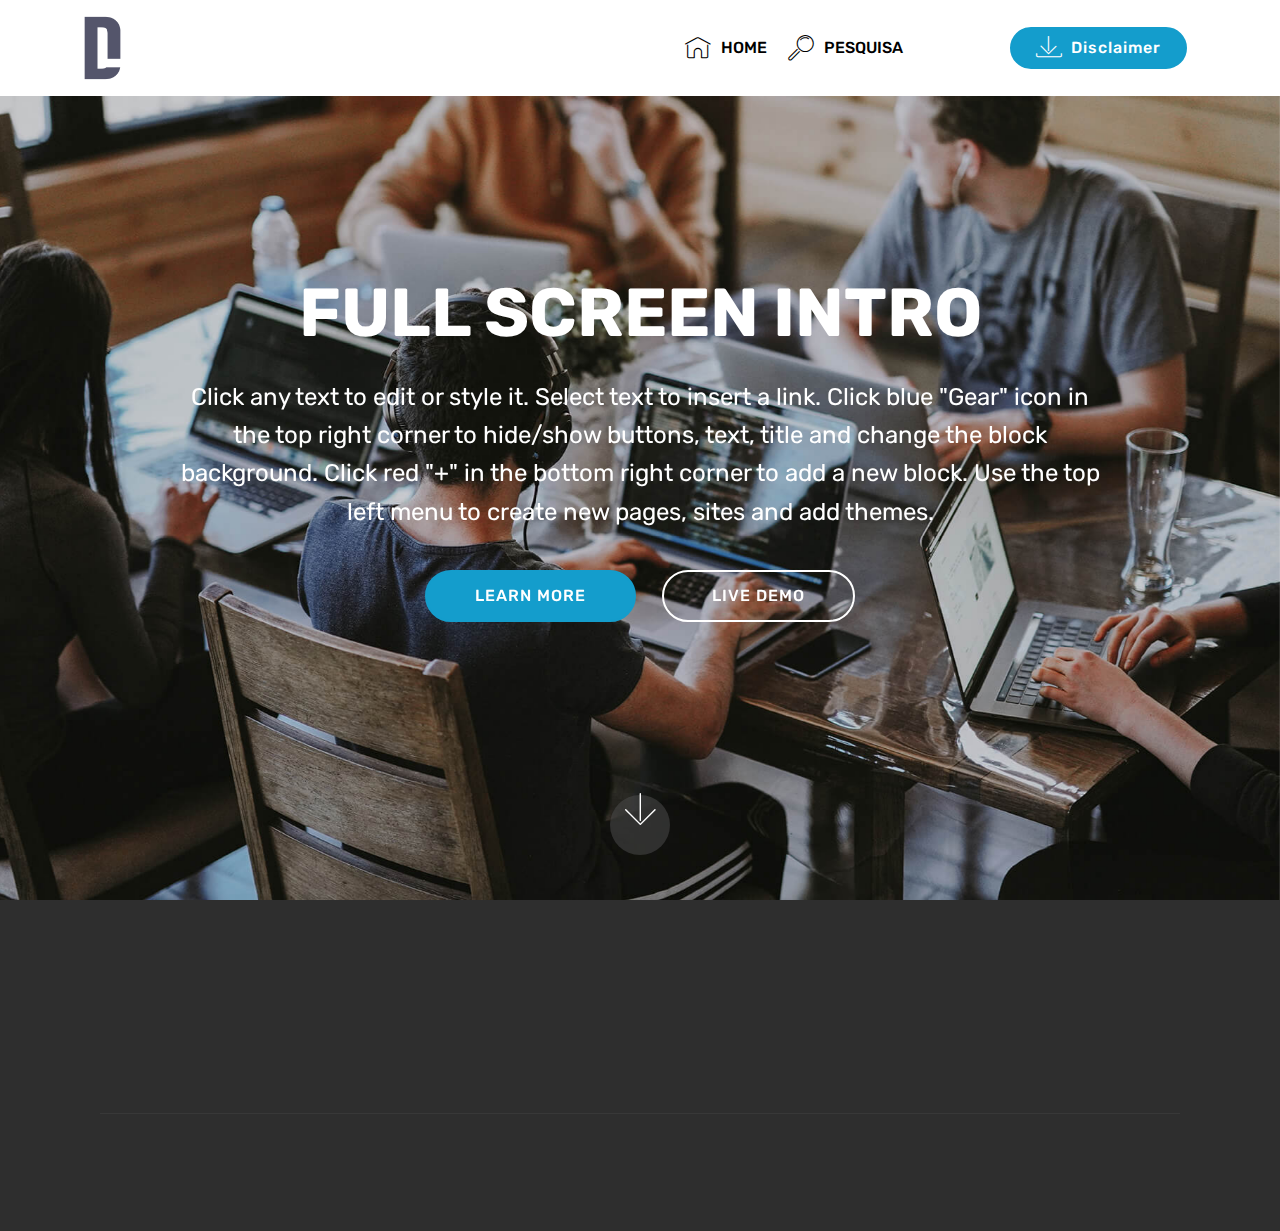
==== index.html @ 8b5d9f4a "create github pages" ====
<!DOCTYPE html>
<html  >
<head>
  <!-- Site made with Mobirise Website Builder v4.12.3, https://mobirise.com -->
  <meta charset="UTF-8">
  <meta http-equiv="X-UA-Compatible" content="IE=edge">
  <meta name="generator" content="Mobirise v4.12.3, mobirise.com">
  <meta name="viewport" content="width=device-width, initial-scale=1, minimum-scale=1">
  <link rel="shortcut icon" href="assets/images/lindth-128x128.png" type="image/x-icon">
  <meta name="description" content="">
  
  
  <title>Home</title>
  <link rel="stylesheet" href="assets/web/assets/mobirise-icons/mobirise-icons.css">
  <link rel="stylesheet" href="assets/bootstrap/css/bootstrap.min.css">
  <link rel="stylesheet" href="assets/bootstrap/css/bootstrap-grid.min.css">
  <link rel="stylesheet" href="assets/bootstrap/css/bootstrap-reboot.min.css">
  <link rel="stylesheet" href="assets/tether/tether.min.css">
  <link rel="stylesheet" href="assets/socicon/css/styles.css">
  <link rel="stylesheet" href="assets/web/assets/gdpr-plugin/gdpr-styles.css">
  <link rel="stylesheet" href="assets/animatecss/animate.min.css">
  <link rel="stylesheet" href="assets/dropdown/css/style.css">
  <link rel="stylesheet" href="assets/theme/css/style.css">
  <link rel="preload" as="style" href="assets/mobirise/css/mbr-additional.css"><link rel="stylesheet" href="assets/mobirise/css/mbr-additional.css" type="text/css">
  
  
  
</head>
<body>
  <section class="menu cid-qTkzRZLJNu" once="menu" id="menu1-0">

    

    <nav class="navbar navbar-expand beta-menu navbar-dropdown align-items-center navbar-fixed-top navbar-toggleable-sm">
        <button class="navbar-toggler navbar-toggler-right" type="button" data-toggle="collapse" data-target="#navbarSupportedContent" aria-controls="navbarSupportedContent" aria-expanded="false" aria-label="Toggle navigation">
            <div class="hamburger">
                <span></span>
                <span></span>
                <span></span>
                <span></span>
            </div>
        </button>
        <div class="menu-logo">
            <div class="navbar-brand">
                <span class="navbar-logo">
                    <a href="https://mobirise.com">
                         <img src="assets/images/danilo-lima-hd-1-162x288.png" alt="DANILO LIMA" title="DANILO LIMA" style="height: 5rem;">
                    </a>
                </span>
                
            </div>
        </div>
        <div class="collapse navbar-collapse" id="navbarSupportedContent">
            <ul class="navbar-nav nav-dropdown" data-app-modern-menu="true"><li class="nav-item">
                    <a class="nav-link link text-black display-4" href="page2.html">
                        <span class="mbri-home mbr-iconfont mbr-iconfont-btn"></span>
                        HOME</a>
                </li>
                <li class="nav-item">
                    <a class="nav-link link text-black display-4" href="page2.html">
                        <span class="mbri-search mbr-iconfont mbr-iconfont-btn"></span>PESQUISA &nbsp; &nbsp; &nbsp; &nbsp; &nbsp; &nbsp; &nbsp; &nbsp; &nbsp; &nbsp;&nbsp;</a>
                </li></ul>
            <div class="navbar-buttons mbr-section-btn"><a class="btn btn-sm btn-primary display-4" href="https://drive.google.com/open?id=1M-NE_mlkrRJ1WE63KbrFqvqMC0Qe0wHg" target="_blank">
                    <span class="mbri-save mbr-iconfont mbr-iconfont-btn "></span>
                    Disclaimer</a></div>
        </div>
    </nav>
</section>

<section class="engine"><a href="https://mobirise.info/m">free site design templates</a></section><section class="cid-qTkA127IK8 mbr-fullscreen mbr-parallax-background" id="header2-1">

    

    

    <div class="container align-center">
        <div class="row justify-content-md-center">
            <div class="mbr-white col-md-10">
                <h1 class="mbr-section-title mbr-bold pb-3 mbr-fonts-style display-1">
                    FULL SCREEN INTRO
                </h1>
                
                <p class="mbr-text pb-3 mbr-fonts-style display-5">
                    Click any text to edit or style it. Select text to insert a link. Click blue "Gear" icon in the top right corner to hide/show buttons, text, title and change the block background. Click red "+" in the bottom right corner to add a new block. Use the top left menu to create new pages, sites and add themes.
                </p>
                <div class="mbr-section-btn">
                    <a class="btn btn-md btn-secondary display-4" href="https://mobirise.com">LEARN MORE</a>
                    <a class="btn btn-md btn-white-outline display-4" href="https://mobirise.com">LIVE DEMO</a>
                </div>
            </div>
        </div>
    </div>
    <div class="mbr-arrow hidden-sm-down" aria-hidden="true">
        <a href="#next">
            <i class="mbri-down mbr-iconfont"></i>
        </a>
    </div>
</section>

<section class="cid-qTkAaeaxX5" id="footer1-2">

    

    

    <div class="container">
        <div class="media-container-row content text-white">
            <div class="col-12 col-md-3">
                <div class="media-wrap">
                    <a href="https://mobirise.com/">
                        <img src="assets/images/logo2.png" alt="Mobirise">
                    </a>
                </div>
            </div>
            <div class="col-12 col-md-3 mbr-fonts-style display-7">
                <h5 class="pb-3">
                    Address
                </h5>
                <p class="mbr-text">
                    1234 Street Name
                    <br>City, AA 99999
                </p>
            </div>
            <div class="col-12 col-md-3 mbr-fonts-style display-7">
                <h5 class="pb-3">
                    Contacts
                </h5>
                <p class="mbr-text">
                    Email: support@mobirise.com
                    <br>Phone: +1 (0) 000 0000 001
                    <br>Fax: +1 (0) 000 0000 002
                </p>
            </div>
            <div class="col-12 col-md-3 mbr-fonts-style display-7">
                <h5 class="pb-3">
                    Links
                </h5>
                <p class="mbr-text">
                    <a class="text-primary" href="https://mobirise.com/">Website builder</a>
                    <br><a class="text-primary" href="https://mobirise.com/mobirise-free-win.zip">Download for Windows</a>
                    <br><a class="text-primary" href="https://mobirise.com/mobirise-free-mac.zip">Download for Mac</a>
                </p>
            </div>
        </div>
        <div class="footer-lower">
            <div class="media-container-row">
                <div class="col-sm-12">
                    <hr>
                </div>
            </div>
            <div class="media-container-row mbr-white">
                <div class="col-sm-6 copyright">
                    <p class="mbr-text mbr-fonts-style display-7">
                        © Copyright 2017 Mobirise - All Rights Reserved
                    </p>
                </div>
                <div class="col-md-6">
                    <div class="social-list align-right">
                        <div class="soc-item">
                            <a href="https://twitter.com/mobirise" target="_blank">
                                <span class="socicon-twitter socicon mbr-iconfont mbr-iconfont-social"></span>
                            </a>
                        </div>
                        <div class="soc-item">
                            <a href="https://www.facebook.com/pages/Mobirise/1616226671953247" target="_blank">
                                <span class="socicon-facebook socicon mbr-iconfont mbr-iconfont-social"></span>
                            </a>
                        </div>
                        <div class="soc-item">
                            <a href="https://www.youtube.com/c/mobirise" target="_blank">
                                <span class="socicon-youtube socicon mbr-iconfont mbr-iconfont-social"></span>
                            </a>
                        </div>
                        <div class="soc-item">
                            <a href="https://instagram.com/mobirise" target="_blank">
                                <span class="socicon-instagram socicon mbr-iconfont mbr-iconfont-social"></span>
                            </a>
                        </div>
                        <div class="soc-item">
                            <a href="https://plus.google.com/u/0/+Mobirise" target="_blank">
                                <span class="socicon-googleplus socicon mbr-iconfont mbr-iconfont-social"></span>
                            </a>
                        </div>
                        <div class="soc-item">
                            <a href="https://www.behance.net/Mobirise" target="_blank">
                                <span class="socicon-behance socicon mbr-iconfont mbr-iconfont-social"></span>
                            </a>
                        </div>
                    </div>
                </div>
            </div>
        </div>
    </div>
</section>


  <script src="assets/web/assets/jquery/jquery.min.js"></script>
  <script src="assets/popper/popper.min.js"></script>
  <script src="assets/bootstrap/js/bootstrap.min.js"></script>
  <script src="assets/tether/tether.min.js"></script>
  <script src="assets/smoothscroll/smooth-scroll.js"></script>
  <script src="assets/touchswipe/jquery.touch-swipe.min.js"></script>
  <script src="assets/viewportchecker/jquery.viewportchecker.js"></script>
  <script src="assets/parallax/jarallax.min.js"></script>
  <script src="assets/dropdown/js/nav-dropdown.js"></script>
  <script src="assets/dropdown/js/navbar-dropdown.js"></script>
  <script src="assets/theme/js/script.js"></script>
  
  
  <input name="animation" type="hidden">
  </body>
</html>
---- assets/web/assets/mobirise-icons/mobirise-icons.css ----
@font-face {
  font-family: 'MobiriseIcons';
  src:  url('mobirise-icons.eot?spat4u');
  src:  url('mobirise-icons.eot?spat4u#iefix') format('embedded-opentype'),
    url('mobirise-icons.ttf?spat4u') format('truetype'),
    url('mobirise-icons.woff?spat4u') format('woff'),
    url('mobirise-icons.svg?spat4u#MobiriseIcons') format('svg');
  font-weight: normal;
  font-style: normal;
  font-display: swap;
}

[class^="mbri-"], [class*=" mbri-"] {
  /* use !important to prevent issues with browser extensions that change fonts */
  font-family: MobiriseIcons !important;
  speak: none;
  font-style: normal;
  font-weight: normal;
  font-variant: normal;
  text-transform: none;
  line-height: 1;

  /* Better Font Rendering =========== */
  -webkit-font-smoothing: antialiased;
  -moz-osx-font-smoothing: grayscale;
}

.mbri-add-submenu:before {
  content: "\e900";
}
.mbri-alert:before {
  content: "\e901";
}
.mbri-align-center:before {
  content: "\e902";
}
.mbri-align-justify:before {
  content: "\e903";
}
.mbri-align-left:before {
  content: "\e904";
}
.mbri-align-right:before {
  content: "\e905";
}
.mbri-android:before {
  content: "\e906";
}
.mbri-apple:before {
  content: "\e907";
}
.mbri-arrow-down:before {
  content: "\e908";
}
.mbri-arrow-next:before {
  content: "\e909";
}
.mbri-arrow-prev:before {
  content: "\e90a";
}
.mbri-arrow-up:before {
  content: "\e90b";
}
.mbri-bold:before {
  content: "\e90c";
}
.mbri-bookmark:before {
  content: "\e90d";
}
.mbri-bootstrap:before {
  content: "\e90e";
}
.mbri-briefcase:before {
  content: "\e90f";
}
.mbri-browse:before {
  content: "\e910";
}
.mbri-bulleted-list:before {
  content: "\e911";
}
.mbri-calendar:before {
  content: "\e912";
}
.mbri-camera:before {
  content: "\e913";
}
.mbri-cart-add:before {
  content: "\e914";
}
.mbri-cart-full:before {
  content: "\e915";
}
.mbri-cash:before {
  content: "\e916";
}
.mbri-change-style:before {
  content: "\e917";
}
.mbri-chat:before {
  content: "\e918";
}
.mbri-clock:before {
  content: "\e919";
}
.mbri-close:before {
  content: "\e91a";
}
.mbri-cloud:before {
  content: "\e91b";
}
.mbri-code:before {
  content: "\e91c";
}
.mbri-contact-form:before {
  content: "\e91d";
}
.mbri-credit-card:before {
  content: "\e91e";
}
.mbri-cursor-click:before {
  content: "\e91f";
}
.mbri-cust-feedback:before {
  content: "\e920";
}
.mbri-database:before {
  content: "\e921";
}
.mbri-delivery:before {
  content: "\e922";
}
.mbri-desktop:before {
  content: "\e923";
}
.mbri-devices:before {
  content: "\e924";
}
.mbri-down:before {
  content: "\e925";
}
.mbri-download:before {
  content: "\e989";
}
.mbri-drag-n-drop:before {
  content: "\e927";
}
.mbri-drag-n-drop2:before {
  content: "\e928";
}
.mbri-edit:before {
  content: "\e929";
}
.mbri-edit2:before {
  content: "\e92a";
}
.mbri-error:before {
  content: "\e92b";
}
.mbri-extension:before {
  content: "\e92c";
}
.mbri-features:before {
  content: "\e92d";
}
.mbri-file:before {
  content: "\e92e";
}
.mbri-flag:before {
  content: "\e92f";
}
.mbri-folder:before {
  content: "\e930";
}
.mbri-gift:before {
  content: "\e931";
}
.mbri-github:before {
  content: "\e932";
}
.mbri-globe:before {
  content: "\e933";
}
.mbri-globe-2:before {
  content: "\e934";
}
.mbri-growing-chart:before {
  content: "\e935";
}
.mbri-hearth:before {
  content: "\e936";
}
.mbri-help:before {
  content: "\e937";
}
.mbri-home:before {
  content: "\e938";
}
.mbri-hot-cup:before {
  content: "\e939";
}
.mbri-idea:before {
  content: "\e93a";
}
.mbri-image-gallery:before {
  content: "\e93b";
}
.mbri-image-slider:before {
  content: "\e93c";
}
.mbri-info:before {
  content: "\e93d";
}
.mbri-italic:before {
  content: "\e93e";
}
.mbri-key:before {
  content: "\e93f";
}
.mbri-laptop:before {
  content: "\e940";
}
.mbri-layers:before {
  content: "\e941";
}
.mbri-left-right:before {
  content: "\e942";
}
.mbri-left:before {
  content: "\e943";
}
.mbri-letter:before {
  content: "\e944";
}
.mbri-like:before {
  content: "\e945";
}
.mbri-link:before {
  content: "\e946";
}
.mbri-lock:before {
  content: "\e947";
}
.mbri-login:before {
  content: "\e948";
}
.mbri-logout:before {
  content: "\e949";
}
.mbri-magic-stick:before {
  content: "\e94a";
}
.mbri-map-pin:before {
  content: "\e94b";
}
.mbri-menu:before {
  content: "\e94c";
}
.mbri-mobile:before {
  content: "\e94d";
}
.mbri-mobile2:before {
  content: "\e94e";
}
.mbri-mobirise:before {
  content: "\e94f";
}
.mbri-more-horizontal:before {
  content: "\e950";
}
.mbri-more-vertical:before {
  content: "\e951";
}
.mbri-music:before {
  content: "\e952";
}
.mbri-new-file:before {
  content: "\e953";
}
.mbri-numbered-list:before {
  content: "\e954";
}
.mbri-opened-folder:before {
  content: "\e955";
}
.mbri-pages:before {
  content: "\e956";
}
.mbri-paper-plane:before {
  content: "\e957";
}
.mbri-paperclip:before {
  content: "\e958";
}
.mbri-photo:before {
  content: "\e959";
}
.mbri-photos:before {
  content: "\e95a";
}
.mbri-pin:before {
  content: "\e95b";
}
.mbri-play:before {
  content: "\e95c";
}
.mbri-plus:before {
  content: "\e95d";
}
.mbri-preview:before {
  content: "\e95e";
}
.mbri-print:before {
  content: "\e95f";
}
.mbri-protect:before {
  content: "\e960";
}
.mbri-question:before {
  content: "\e961";
}
.mbri-quote-left:before {
  content: "\e962";
}
.mbri-quote-right:before {
  content: "\e963";
}
.mbri-refresh:before {
  content: "\e964";
}
.mbri-responsive:before {
  content: "\e965";
}
.mbri-right:before {
  content: "\e966";
}
.mbri-rocket:before {
  content: "\e967";
}
.mbri-sad-face:before {
  content: "\e968";
}
.mbri-sale:before {
  content: "\e969";
}
.mbri-save:before {
  content: "\e96a";
}
.mbri-search:before {
  content: "\e96b";
}
.mbri-setting:before {
  content: "\e96c";
}
.mbri-setting2:before {
  content: "\e96d";
}
.mbri-setting3:before {
  content: "\e96e";
}
.mbri-share:before {
  content: "\e96f";
}
.mbri-shopping-bag:before {
  content: "\e970";
}
.mbri-shopping-basket:before {
  content: "\e971";
}
.mbri-shopping-cart:before {
  content: "\e972";
}
.mbri-sites:before {
  content: "\e973";
}
.mbri-smile-face:before {
  content: "\e974";
}
.mbri-speed:before {
  content: "\e975";
}
.mbri-star:before {
  content: "\e976";
}
.mbri-success:before {
  content: "\e977";
}
.mbri-sun:before {
  content: "\e978";
}
.mbri-sun2:before {
  content: "\e979";
}
.mbri-tablet:before {
  content: "\e97a";
}
.mbri-tablet-vertical:before {
  content: "\e97b";
}
.mbri-target:before {
  content: "\e97c";
}
.mbri-timer:before {
  content: "\e97d";
}
.mbri-to-ftp:before {
  content: "\e97e";
}
.mbri-to-local-drive:before {
  content: "\e97f";
}
.mbri-touch-swipe:before {
  content: "\e980";
}
.mbri-touch:before {
  content: "\e981";
}
.mbri-trash:before {
  content: "\e982";
}
.mbri-underline:before {
  content: "\e983";
}
.mbri-unlink:before {
  content: "\e984";
}
.mbri-unlock:before {
  content: "\e985";
}
.mbri-up-down:before {
  content: "\e986";
}
.mbri-up:before {
  content: "\e987";
}
.mbri-update:before {
  content: "\e988";
}
.mbri-upload:before {
 content: "\e926"; 
}
.mbri-user:before {
  content: "\e98a";
}
.mbri-user2:before {
  content: "\e98b";
}
.mbri-users:before {
  content: "\e98c";
}
.mbri-video:before {
  content: "\e98d";
}
.mbri-video-play:before {
  content: "\e98e";
}
.mbri-watch:before {
  content: "\e98f";
}
.mbri-website-theme:before {
  content: "\e990";
}
.mbri-wifi:before {
  content: "\e991";
}
.mbri-windows:before {
  content: "\e992";
}
.mbri-zoom-out:before {
  content: "\e993";
}
.mbri-redo:before {
  content: "\e994";
}
.mbri-undo:before {
  content: "\e995";
}
---- assets/socicon/css/styles.css ----
@charset "UTF-8";

@font-face {
  font-family: 'Socicon';
  src:  url('../fonts/socicon.eot');
  src:  url('../fonts/socicon.eot?#iefix') format('embedded-opentype'),
    url('../fonts/socicon.woff2') format('woff2'),
    url('../fonts/socicon.ttf') format('truetype'),
    url('../fonts/socicon.woff') format('woff'),
    url('../fonts/socicon.svg#socicon') format('svg');
  font-weight: normal;
  font-style: normal;
}

[data-icon]:before {
  font-family: "socicon" !important;
  content: attr(data-icon);
  font-style: normal !important;
  font-weight: normal !important;
  font-variant: normal !important;
  text-transform: none !important;
  speak: none;
  line-height: 1;
  -webkit-font-smoothing: antialiased;
  -moz-osx-font-smoothing: grayscale;
}

[class^="socicon-"], [class*=" socicon-"] {
  /* use !important to prevent issues with browser extensions that change fonts */
  font-family: 'Socicon' !important;
  speak: none;
  font-style: normal;
  font-weight: normal;
  font-variant: normal;
  text-transform: none;
  line-height: 1;

  /* Better Font Rendering =========== */
  -webkit-font-smoothing: antialiased;
  -moz-osx-font-smoothing: grayscale;
}

.socicon-eitaa:before {
  content: "\e97c";
}
.socicon-soroush:before {
  content: "\e97d";
}
.socicon-bale:before {
  content: "\e97e";
}
.socicon-zazzle:before {
  content: "\e97b";
}
.socicon-society6:before {
  content: "\e97a";
}
.socicon-redbubble:before {
  content: "\e979";
}
.socicon-avvo:before {
  content: "\e978";
}
.socicon-stitcher:before {
  content: "\e977";
}
.socicon-googlehangouts:before {
  content: "\e974";
}
.socicon-dlive:before {
  content: "\e975";
}
.socicon-vsco:before {
  content: "\e976";
}
.socicon-flipboard:before {
  content: "\e973";
}
.socicon-ubuntu:before {
  content: "\e958";
}
.socicon-artstation:before {
  content: "\e959";
}
.socicon-invision:before {
  content: "\e95a";
}
.socicon-torial:before {
  content: "\e95b";
}
.socicon-collectorz:before {
  content: "\e95c";
}
.socicon-seenthis:before {
  content: "\e95d";
}
.socicon-googleplaymusic:before {
  content: "\e95e";
}
.socicon-debian:before {
  content: "\e95f";
}
.socicon-filmfreeway:before {
  content: "\e960";
}
.socicon-gnome:before {
  content: "\e961";
}
.socicon-itchio:before {
  content: "\e962";
}
.socicon-jamendo:before {
  content: "\e963";
}
.socicon-mix:before {
  content: "\e964";
}
.socicon-sharepoint:before {
  content: "\e965";
}
.socicon-tinder:before {
  content: "\e966";
}
.socicon-windguru:before {
  content: "\e967";
}
.socicon-cdbaby:before {
  content: "\e968";
}
.socicon-elementaryos:before {
  content: "\e969";
}
.socicon-stage32:before {
  content: "\e96a";
}
.socicon-tiktok:before {
  content: "\e96b";
}
.socicon-gitter:before {
  content: "\e96c";
}
.socicon-letterboxd:before {
  content: "\e96d";
}
.socicon-threema:before {
  content: "\e96e";
}
.socicon-splice:before {
  content: "\e96f";
}
.socicon-metapop:before {
  content: "\e970";
}
.socicon-naver:before {
  content: "\e971";
}
.socicon-remote:before {
  content: "\e972";
}
.socicon-internet:before {
  content: "\e957";
}
.socicon-moddb:before {
  content: "\e94b";
}
.socicon-indiedb:before {
  content: "\e94c";
}
.socicon-traxsource:before {
  content: "\e94d";
}
.socicon-gamefor:before {
  content: "\e94e";
}
.socicon-pixiv:before {
  content: "\e94f";
}
.socicon-myanimelist:before {
  content: "\e950";
}
.socicon-blackberry:before {
  content: "\e951";
}
.socicon-wickr:before {
  content: "\e952";
}
.socicon-spip:before {
  content: "\e953";
}
.socicon-napster:before {
  content: "\e954";
}
.socicon-beatport:before {
  content: "\e955";
}
.socicon-hackerone:before {
  content: "\e956";
}
.socicon-hackernews:before {
  content: "\e946";
}
.socicon-smashwords:before {
  content: "\e947";
}
.socicon-kobo:before {
  content: "\e948";
}
.socicon-bookbub:before {
  content: "\e949";
}
.socicon-mailru:before {
  content: "\e94a";
}
.socicon-gitlab:before {
  content: "\e945";
}
.socicon-instructables:before {
  content: "\e944";
}
.socicon-portfolio:before {
  content: "\e943";
}
.socicon-codered:before {
  content: "\e940";
}
.socicon-origin:before {
  content: "\e941";
}
.socicon-nextdoor:before {
  content: "\e942";
}
.socicon-udemy:before {
  content: "\e93f";
}
.socicon-livemaster:before {
  content: "\e93e";
}
.socicon-crunchbase:before {
  content: "\e93b";
}
.socicon-homefy:before {
  content: "\e93c";
}
.socicon-calendly:before {
  content: "\e93d";
}
.socicon-realtor:before {
  content: "\e90f";
}
.socicon-tidal:before {
  content: "\e910";
}
.socicon-qobuz:before {
  content: "\e911";
}
.socicon-natgeo:before {
  content: "\e912";
}
.socicon-mastodon:before {
  content: "\e913";
}
.socicon-unsplash:before {
  content: "\e914";
}
.socicon-homeadvisor:before {
  content: "\e915";
}
.socicon-angieslist:before {
  content: "\e916";
}
.socicon-codepen:before {
  content: "\e917";
}
.socicon-slack:before {
  content: "\e918";
}
.socicon-openaigym:before {
  content: "\e919";
}
.socicon-logmein:before {
  content: "\e91a";
}
.socicon-fiverr:before {
  content: "\e91b";
}
.socicon-gotomeeting:before {
  content: "\e91c";
}
.socicon-aliexpress:before {
  content: "\e91d";
}
.socicon-guru:before {
  content: "\e91e";
}
.socicon-appstore:before {
  content: "\e91f";
}
.socicon-homes:before {
  content: "\e920";
}
.socicon-zoom:before {
  content: "\e921";
}
.socicon-alibaba:before {
  content: "\e922";
}
.socicon-craigslist:before {
  content: "\e923";
}
.socicon-wix:before {
  content: "\e924";
}
.socicon-redfin:before {
  content: "\e925";
}
.socicon-googlecalendar:before {
  content: "\e926";
}
.socicon-shopify:before {
  content: "\e927";
}
.socicon-freelancer:before {
  content: "\e928";
}
.socicon-seedrs:before {
  content: "\e929";
}
.socicon-bing:before {
  content: "\e92a";
}
.socicon-doodle:before {
  content: "\e92b";
}
.socicon-bonanza:before {
  content: "\e92c";
}
.socicon-squarespace:before {
  content: "\e92d";
}
.socicon-toptal:before {
  content: "\e92e";
}
.socicon-gust:before {
  content: "\e92f";
}
.socicon-ask:before {
  content: "\e930";
}
.socicon-trulia:before {
  content: "\e931";
}
.socicon-loomly:before {
  content: "\e932";
}
.socicon-ghost:before {
  content: "\e933";
}
.socicon-upwork:before {
  content: "\e934";
}
.socicon-fundable:before {
  content: "\e935";
}
.socicon-booking:before {
  content: "\e936";
}
.socicon-googlemaps:before {
  content: "\e937";
}
.socicon-zillow:before {
  content: "\e938";
}
.socicon-niconico:before {
  content: "\e939";
}
.socicon-toneden:before {
  content: "\e93a";
}
.socicon-augment:before {
  content: "\e908";
}
.socicon-bitbucket:before {
  content: "\e909";
}
.socicon-fyuse:before {
  content: "\e90a";
}
.socicon-yt-gaming:before {
  content: "\e90b";
}
.socicon-sketchfab:before {
  content: "\e90c";
}
.socicon-mobcrush:before {
  content: "\e90d";
}
.socicon-microsoft:before {
  content: "\e90e";
}
.socicon-pandora:before {
  content: "\e907";
}
.socicon-messenger:before {
  content: "\e906";
}
.socicon-gamewisp:before {
  content: "\e905";
}
.socicon-bloglovin:before {
  content: "\e904";
}
.socicon-tunein:before {
  content: "\e903";
}
.socicon-gamejolt:before {
  content: "\e901";
}
.socicon-trello:before {
  content: "\e902";
}
.socicon-spreadshirt:before {
  content: "\e900";
}
.socicon-500px:before {
  content: "\e000";
}
.socicon-8tracks:before {
  content: "\e001";
}
.socicon-airbnb:before {
  content: "\e002";
}
.socicon-alliance:before {
  content: "\e003";
}
.socicon-amazon:before {
  content: "\e004";
}
.socicon-amplement:before {
  content: "\e005";
}
.socicon-android:before {
  content: "\e006";
}
.socicon-angellist:before {
  content: "\e007";
}
.socicon-apple:before {
  content: "\e008";
}
.socicon-appnet:before {
  content: "\e009";
}
.socicon-baidu:before {
  content: "\e00a";
}
.socicon-bandcamp:before {
  content: "\e00b";
}
.socicon-battlenet:before {
  content: "\e00c";
}
.socicon-mixer:before {
  content: "\e00d";
}
.socicon-bebee:before {
  content: "\e00e";
}
.socicon-bebo:before {
  content: "\e00f";
}
.socicon-behance:before {
  content: "\e010";
}
.socicon-blizzard:before {
  content: "\e011";
}
.socicon-blogger:before {
  content: "\e012";
}
.socicon-buffer:before {
  content: "\e013";
}
.socicon-chrome:before {
  content: "\e014";
}
.socicon-coderwall:before {
  content: "\e015";
}
.socicon-curse:before {
  content: "\e016";
}
.socicon-dailymotion:before {
  content: "\e017";
}
.socicon-deezer:before {
  content: "\e018";
}
.socicon-delicious:before {
  content: "\e019";
}
.socicon-deviantart:before {
  content: "\e01a";
}
.socicon-diablo:before {
  content: "\e01b";
}
.socicon-digg:before {
  content: "\e01c";
}
.socicon-discord:before {
  content: "\e01d";
}
.socicon-disqus:before {
  content: "\e01e";
}
.socicon-douban:before {
  content: "\e01f";
}
.socicon-draugiem:before {
  content: "\e020";
}
.socicon-dribbble:before {
  content: "\e021";
}
.socicon-drupal:before {
  content: "\e022";
}
.socicon-ebay:before {
  content: "\e023";
}
.socicon-ello:before {
  content: "\e024";
}
.socicon-endomodo:before {
  content: "\e025";
}
.socicon-envato:before {
  content: "\e026";
}
.socicon-etsy:before {
  content: "\e027";
}
.socicon-facebook:before {
  content: "\e028";
}
.socicon-feedburner:before {
  content: "\e029";
}
.socicon-filmweb:before {
  content: "\e02a";
}
.socicon-firefox:before {
  content: "\e02b";
}
.socicon-flattr:before {
  content: "\e02c";
}
.socicon-flickr:before {
  content: "\e02d";
}
.socicon-formulr:before {
  content: "\e02e";
}
.socicon-forrst:before {
  content: "\e02f";
}
.socicon-foursquare:before {
  content: "\e030";
}
.socicon-friendfeed:before {
  content: "\e031";
}
.socicon-github:before {
  content: "\e032";
}
.socicon-goodreads:before {
  content: "\e033";
}
.socicon-google:before {
  content: "\e034";
}
.socicon-googlescholar:before {
  content: "\e035";
}
.socicon-googlegroups:before {
  content: "\e036";
}
.socicon-googlephotos:before {
  content: "\e037";
}
.socicon-googleplus:before {
  content: "\e038";
}
.socicon-grooveshark:before {
  content: "\e039";
}
.socicon-hackerrank:before {
  content: "\e03a";
}
.socicon-hearthstone:before {
  content: "\e03b";
}
.socicon-hellocoton:before {
  content: "\e03c";
}
.socicon-heroes:before {
  content: "\e03d";
}
.socicon-smashcast:before {
  content: "\e03e";
}
.socicon-horde:before {
  content: "\e03f";
}
.socicon-houzz:before {
  content: "\e040";
}
.socicon-icq:before {
  content: "\e041";
}
.socicon-identica:before {
  content: "\e042";
}
.socicon-imdb:before {
  content: "\e043";
}
.socicon-instagram:before {
  content: "\e044";
}
.socicon-issuu:before {
  content: "\e045";
}
.socicon-istock:before {
  content: "\e046";
}
.socicon-itunes:before {
  content: "\e047";
}
.socicon-keybase:before {
  content: "\e048";
}
.socicon-lanyrd:before {
  content: "\e049";
}
.socicon-lastfm:before {
  content: "\e04a";
}
.socicon-line:before {
  content: "\e04b";
}
.socicon-linkedin:before {
  content: "\e04c";
}
.socicon-livejournal:before {
  content: "\e04d";
}
.socicon-lyft:before {
  content: "\e04e";
}
.socicon-macos:before {
  content: "\e04f";
}
.socicon-mail:before {
  content: "\e050";
}
.socicon-medium:before {
  content: "\e051";
}
.socicon-meetup:before {
  content: "\e052";
}
.socicon-mixcloud:before {
  content: "\e053";
}
.socicon-modelmayhem:before {
  content: "\e054";
}
.socicon-mumble:before {
  content: "\e055";
}
.socicon-myspace:before {
  content: "\e056";
}
.socicon-newsvine:before {
  content: "\e057";
}
.socicon-nintendo:before {
  content: "\e058";
}
.socicon-npm:before {
  content: "\e059";
}
.socicon-odnoklassniki:before {
  content: "\e05a";
}
.socicon-openid:before {
  content: "\e05b";
}
.socicon-opera:before {
  content: "\e05c";
}
.socicon-outlook:before {
  content: "\e05d";
}
.socicon-overwatch:before {
  content: "\e05e";
}
.socicon-patreon:before {
  content: "\e05f";
}
.socicon-paypal:before {
  content: "\e060";
}
.socicon-periscope:before {
  content: "\e061";
}
.socicon-persona:before {
  content: "\e062";
}
.socicon-pinterest:before {
  content: "\e063";
}
.socicon-play:before {
  content: "\e064";
}
.socicon-player:before {
  content: "\e065";
}
.socicon-playstation:before {
  content: "\e066";
}
.socicon-pocket:before {
  content: "\e067";
}
.socicon-qq:before {
  content: "\e068";
}
.socicon-quora:before {
  content: "\e069";
}
.socicon-raidcall:before {
  content: "\e06a";
}
.socicon-ravelry:before {
  content: "\e06b";
}
.socicon-reddit:before {
  content: "\e06c";
}
.socicon-renren:before {
  content: "\e06d";
}
.socicon-researchgate:before {
  content: "\e06e";
}
.socicon-residentadvisor:before {
  content: "\e06f";
}
.socicon-reverbnation:before {
  content: "\e070";
}
.socicon-rss:before {
  content: "\e071";
}
.socicon-sharethis:before {
  content: "\e072";
}
.socicon-skype:before {
  content: "\e073";
}
.socicon-slideshare:before {
  content: "\e074";
}
.socicon-smugmug:before {
  content: "\e075";
}
.socicon-snapchat:before {
  content: "\e076";
}
.socicon-songkick:before {
  content: "\e077";
}
.socicon-soundcloud:before {
  content: "\e078";
}
.socicon-spotify:before {
  content: "\e079";
}
.socicon-stackexchange:before {
  content: "\e07a";
}
.socicon-stackoverflow:before {
  content: "\e07b";
}
.socicon-starcraft:before {
  content: "\e07c";
}
.socicon-stayfriends:before {
  content: "\e07d";
}
.socicon-steam:before {
  content: "\e07e";
}
.socicon-storehouse:before {
  content: "\e07f";
}
.socicon-strava:before {
  content: "\e080";
}
.socicon-streamjar:before {
  content: "\e081";
}
.socicon-stumbleupon:before {
  content: "\e082";
}
.socicon-swarm:before {
  content: "\e083";
}
.socicon-teamspeak:before {
  content: "\e084";
}
.socicon-teamviewer:before {
  content: "\e085";
}
.socicon-technorati:before {
  content: "\e086";
}
.socicon-telegram:before {
  content: "\e087";
}
.socicon-tripadvisor:before {
  content: "\e088";
}
.socicon-tripit:before {
  content: "\e089";
}
.socicon-triplej:before {
  content: "\e08a";
}
.socicon-tumblr:before {
  content: "\e08b";
}
.socicon-twitch:before {
  content: "\e08c";
}
.socicon-twitter:before {
  content: "\e08d";
}
.socicon-uber:before {
  content: "\e08e";
}
.socicon-ventrilo:before {
  content: "\e08f";
}
.socicon-viadeo:before {
  content: "\e090";
}
.socicon-viber:before {
  content: "\e091";
}
.socicon-viewbug:before {
  content: "\e092";
}
.socicon-vimeo:before {
  content: "\e093";
}
.socicon-vine:before {
  content: "\e094";
}
.socicon-vkontakte:before {
  content: "\e095";
}
.socicon-warcraft:before {
  content: "\e096";
}
.socicon-wechat:before {
  content: "\e097";
}
.socicon-weibo:before {
  content: "\e098";
}
.socicon-whatsapp:before {
  content: "\e099";
}
.socicon-wikipedia:before {
  content: "\e09a";
}
.socicon-windows:before {
  content: "\e09b";
}
.socicon-wordpress:before {
  content: "\e09c";
}
.socicon-wykop:before {
  content: "\e09d";
}
.socicon-xbox:before {
  content: "\e09e";
}
.socicon-xing:before {
  content: "\e09f";
}
.socicon-yahoo:before {
  content: "\e0a0";
}
.socicon-yammer:before {
  content: "\e0a1";
}
.socicon-yandex:before {
  content: "\e0a2";
}
.socicon-yelp:before {
  content: "\e0a3";
}
.socicon-younow:before {
  content: "\e0a4";
}
.socicon-youtube:before {
  content: "\e0a5";
}
.socicon-zapier:before {
  content: "\e0a6";
}
.socicon-zerply:before {
  content: "\e0a7";
}
.socicon-zomato:before {
  content: "\e0a8";
}
.socicon-zynga:before {
  content: "\e0a9";
}
---- assets/web/assets/gdpr-plugin/gdpr-styles.css ----
.gdpr-block {
    padding: 10px;
    font-size: 14px;
    display: block;
    width: 100%;
    text-align: center;
}
.gdpr-block.covert {
	display: none;
}
.textGDPR {
    position: relative;
}
.gdpr-block label span.textGDPR input[name='gdpr']{
    width: 15px;
    height: 15px;
    margin: 0;
    position: absolute;
    top: 2px;
    left: -20px;
}
.gdpr-block label {
    color: #a7a7a7;
    vertical-align: middle;
    user-select: none;
    margin-bottom: 0;
}
---- assets/dropdown/css/style.css ----
.navbar-dropdown {
  left: 0;
  padding: 0;
  position: absolute;
  right: 0;
  top: 0;
  transition: all 0.45s ease;
  z-index: 1030;
  background: #282828; }
  .navbar-dropdown .navbar-logo {
    margin-right: 0.8rem;
    transition: margin 0.3s ease-in-out;
    vertical-align: middle; }
    .navbar-dropdown .navbar-logo img {
      height: 3.125rem;
      transition: all 0.3s ease-in-out; }
    .navbar-dropdown .navbar-logo.mbr-iconfont {
      font-size: 3.125rem;
      line-height: 3.125rem; }
  .navbar-dropdown .navbar-caption {
    font-weight: 700;
    white-space: normal;
    vertical-align: -4px;
    line-height: 3.125rem !important; }
    .navbar-dropdown .navbar-caption, .navbar-dropdown .navbar-caption:hover {
      color: inherit;
      text-decoration: none; }
  .navbar-dropdown .mbr-iconfont + .navbar-caption {
    vertical-align: -1px; }
  .navbar-dropdown.navbar-fixed-top {
    position: fixed; }
  .navbar-dropdown .navbar-brand span {
    vertical-align: -4px; }
  .navbar-dropdown.bg-color.transparent {
    background: none; }
  .navbar-dropdown.navbar-short .navbar-brand {
    padding: 0.625rem 0; }
    .navbar-dropdown.navbar-short .navbar-brand span {
      vertical-align: -1px; }
  .navbar-dropdown.navbar-short .navbar-caption {
    line-height: 2.375rem !important;
    vertical-align: -2px; }
  .navbar-dropdown.navbar-short .navbar-logo {
    margin-right: 0.5rem; }
    .navbar-dropdown.navbar-short .navbar-logo img {
      height: 2.375rem; }
    .navbar-dropdown.navbar-short .navbar-logo.mbr-iconfont {
      font-size: 2.375rem;
      line-height: 2.375rem; }
  .navbar-dropdown.navbar-short .mbr-table-cell {
    height: 3.625rem; }
  .navbar-dropdown .navbar-close {
    left: 0.6875rem;
    position: fixed;
    top: 0.75rem;
    z-index: 1000; }
  .navbar-dropdown .hamburger-icon {
    content: "";
    display: inline-block;
    vertical-align: middle;
    width: 16px;
    -webkit-box-shadow: 0 -6px 0 1px #282828,0 0 0 1px #282828,0 6px 0 1px #282828;
    -moz-box-shadow: 0 -6px 0 1px #282828,0 0 0 1px #282828,0 6px 0 1px #282828;
    box-shadow: 0 -6px 0 1px #282828,0 0 0 1px #282828,0 6px 0 1px #282828; }

.dropdown-menu .dropdown-toggle[data-toggle="dropdown-submenu"]::after {
  border-bottom: 0.35em solid transparent;
  border-left: 0.35em solid;
  border-right: 0;
  border-top: 0.35em solid transparent;
  margin-left: 0.3rem; }

.dropdown-menu .dropdown-item:focus {
  outline: 0; }

.nav-dropdown {
  font-size: 0.75rem;
  font-weight: 500;
  height: auto !important; }
  .nav-dropdown .nav-btn {
    padding-left: 1rem; }
  .nav-dropdown .link {
    margin: .667em 1.667em;
    font-weight: 500;
    padding: 0;
    transition: color .2s ease-in-out; }
    .nav-dropdown .link.dropdown-toggle {
      margin-right: 2.583em; }
      .nav-dropdown .link.dropdown-toggle::after {
        margin-left: .25rem;
        border-top: 0.35em solid;
        border-right: 0.35em solid transparent;
        border-left: 0.35em solid transparent;
        border-bottom: 0; }
      .nav-dropdown .link.dropdown-toggle[aria-expanded="true"] {
        margin: 0;
        padding: 0.667em 3.263em  0.667em 1.667em; }
  .nav-dropdown .link::after,
  .nav-dropdown .dropdown-item::after {
    color: inherit; }
  .nav-dropdown .btn {
    font-size: 0.75rem;
    font-weight: 700;
    letter-spacing: 0;
    margin-bottom: 0;
    padding-left: 1.25rem;
    padding-right: 1.25rem; }
  .nav-dropdown .dropdown-menu {
    border-radius: 0;
    border: 0;
    left: 0;
    margin: 0;
    padding-bottom: 1.25rem;
    padding-top: 1.25rem;
    position: relative; }
  .nav-dropdown .dropdown-submenu {
    margin-left: 0.125rem;
    top: 0; }
  .nav-dropdown .dropdown-item {
    font-weight: 500;
    line-height: 2;
    padding: 0.3846em 4.615em 0.3846em 1.5385em;
    position: relative;
    transition: color .2s ease-in-out, background-color .2s ease-in-out; }
    .nav-dropdown .dropdown-item::after {
      margin-top: -0.3077em;
      position: absolute;
      right: 1.1538em;
      top: 50%; }
    .nav-dropdown .dropdown-item:focus, .nav-dropdown .dropdown-item:hover {
      background: none; }

@media (max-width: 767px) {
  .nav-dropdown.navbar-toggleable-sm {
    bottom: 0;
    display: none;
    left: 0;
    overflow-x: hidden;
    position: fixed;
    top: 0;
    transform: translateX(-100%);
    -ms-transform: translateX(-100%);
    -webkit-transform: translateX(-100%);
    width: 18.75rem;
    z-index: 999; } }
.nav-dropdown.navbar-toggleable-xl {
  bottom: 0;
  display: none;
  left: 0;
  overflow-x: hidden;
  position: fixed;
  top: 0;
  transform: translateX(-100%);
  -ms-transform: translateX(-100%);
  -webkit-transform: translateX(-100%);
  width: 18.75rem;
  z-index: 999; }

.nav-dropdown-sm {
  display: block !important;
  overflow-x: hidden;
  overflow: auto;
  padding-top: 3.875rem; }
  .nav-dropdown-sm::after {
    content: "";
    display: block;
    height: 3rem;
    width: 100%; }
  .nav-dropdown-sm.collapse.in ~ .navbar-close {
    display: block !important; }
  .nav-dropdown-sm.collapsing, .nav-dropdown-sm.collapse.in {
    transform: translateX(0);
    -ms-transform: translateX(0);
    -webkit-transform: translateX(0);
    transition: all 0.25s ease-out;
    -webkit-transition: all 0.25s ease-out;
    background: #282828; }
  .nav-dropdown-sm.collapsing[aria-expanded="false"] {
    transform: translateX(-100%);
    -ms-transform: translateX(-100%);
    -webkit-transform: translateX(-100%); }
  .nav-dropdown-sm .nav-item {
    display: block;
    margin-left: 0 !important;
    padding-left: 0; }
  .nav-dropdown-sm .link,
  .nav-dropdown-sm .dropdown-item {
    border-top: 1px dotted rgba(255, 255, 255, 0.1);
    font-size: 0.8125rem;
    line-height: 1.6;
    margin: 0 !important;
    padding: 0.875rem 2.4rem 0.875rem 1.5625rem !important;
    position: relative;
    white-space: normal; }
    .nav-dropdown-sm .link:focus, .nav-dropdown-sm .link:hover,
    .nav-dropdown-sm .dropdown-item:focus,
    .nav-dropdown-sm .dropdown-item:hover {
      background: rgba(0, 0, 0, 0.2) !important;
      color: #c0a375; }
  .nav-dropdown-sm .nav-btn {
    position: relative;
    padding: 1.5625rem 1.5625rem 0 1.5625rem; }
    .nav-dropdown-sm .nav-btn::before {
      border-top: 1px dotted rgba(255, 255, 255, 0.1);
      content: "";
      left: 0;
      position: absolute;
      top: 0;
      width: 100%; }
    .nav-dropdown-sm .nav-btn + .nav-btn {
      padding-top: 0.625rem; }
      .nav-dropdown-sm .nav-btn + .nav-btn::before {
        display: none; }
  .nav-dropdown-sm .btn {
    padding: 0.625rem 0; }
  .nav-dropdown-sm .dropdown-toggle[data-toggle="dropdown-submenu"]::after {
    margin-left: .25rem;
    border-top: 0.35em solid;
    border-right: 0.35em solid transparent;
    border-left: 0.35em solid transparent;
    border-bottom: 0; }
  .nav-dropdown-sm .dropdown-toggle[data-toggle="dropdown-submenu"][aria-expanded="true"]::after {
    border-top: 0;
    border-right: 0.35em solid transparent;
    border-left: 0.35em solid transparent;
    border-bottom: 0.35em solid; }
  .nav-dropdown-sm .dropdown-menu {
    margin: 0;
    padding: 0;
    position: relative;
    top: 0;
    left: 0;
    width: 100%;
    border: 0;
    float: none;
    border-radius: 0;
    background: none; }
  .nav-dropdown-sm .dropdown-submenu {
    left: 100%;
    margin-left: 0.125rem;
    margin-top: -1.25rem;
    top: 0; }

.navbar-toggleable-sm .nav-dropdown .dropdown-menu {
  position: absolute; }

.navbar-toggleable-sm .nav-dropdown .dropdown-submenu {
  left: 100%;
  margin-left: 0.125rem;
  margin-top: -1.25rem;
  top: 0; }

.navbar-toggleable-sm.opened .nav-dropdown .dropdown-menu {
  position: relative; }

.navbar-toggleable-sm.opened .nav-dropdown .dropdown-submenu {
  left: 0;
  margin-left: 00rem;
  margin-top: 0rem;
  top: 0; }

.is-builder .nav-dropdown.collapsing {
  transition: none !important; }

/*# sourceMappingURL=style.css.map */
---- assets/theme/css/style.css ----
@charset "UTF-8";
/*!
 * Mobirise v4 theme (https://mobirise.com/)
 * Copyright 2017 Mobirise
 */
section {
  background-color: #eeeeee;
}

body {
  font-style: normal;
  line-height: 1.5;
}

section,
.container,
.container-fluid {
  position: relative;
  word-wrap: break-word;
}

a.mbr-iconfont:hover {
  text-decoration: none;
}

.article .lead p,
.article .lead ul,
.article .lead ol,
.article .lead pre,
.article .lead blockquote {
  margin-bottom: 0;
}

ul,
ol,
pre,
blockquote {
  margin-bottom: 2.3125rem;
}

pre {
  background: #f4f4f4;
  padding: 10px 24px;
  white-space: pre-wrap;
}

.inactive {
  -webkit-user-select: none;
  -moz-user-select: none;
  -ms-user-select: none;
  user-select: none;
  pointer-events: none;
  -webkit-user-drag: none;
  user-drag: none;
}

.mbr-section__comments .row {
  justify-content: center;
  -webkit-justify-content: center;
}

a {
  font-style: normal;
  font-weight: 400;
  cursor: pointer;
}
a, a:hover {
  text-decoration: none;
}

figure {
  margin-bottom: 0;
}

body {
  color: #232323;
}

h1,
h2,
h3,
h4,
h5,
h6,
.h1,
.h2,
.h3,
.h4,
.h5,
.h6,
.display-1,
.display-2,
.display-3,
.display-4 {
  line-height: 1;
  word-break: break-word;
  word-wrap: break-word;
}

.mbr-section-title {
  font-style: normal;
  line-height: 1.2;
}

.mbr-section-subtitle {
  line-height: 1.3;
}

.mbr-text {
  font-style: normal;
  line-height: 1.6;
}

b,
strong {
  font-weight: bold;
}

blockquote {
  padding: 10px 0 10px 20px;
  position: relative;
  border-left: 2px solid;
  border-color: #ff3366;
}

input:-webkit-autofill, input:-webkit-autofill:hover, input:-webkit-autofill:focus, input:-webkit-autofill:active {
  transition-delay: 9999s;
  transition-property: background-color, color;
}

textarea[type=hidden] {
  display: none;
}

body {
  position: relative;
}

section {
  background-position: 50% 50%;
  background-repeat: no-repeat;
  background-size: cover;
}
section .mbr-background-video,
section .mbr-background-video-preview {
  position: absolute;
  bottom: 0;
  left: 0;
  right: 0;
  top: 0;
}

.hidden {
  visibility: hidden;
}

.mbr-z-index20 {
  z-index: 20;
}

/*! Base colors */
.mbr-white {
  color: #ffffff;
}

.mbr-black {
  color: #000000;
}

.mbr-bg-white {
  background-color: #ffffff;
}

.mbr-bg-black {
  background-color: #000000;
}

/*! Text-aligns */
.align-left {
  text-align: left;
}

.align-center {
  text-align: center;
}

.align-right {
  text-align: right;
}

@media (max-width: 767px) {
  .align-left,
.align-center,
.align-right,
.mbr-section-btn,
.mbr-section-title {
    text-align: center;
  }
}
/*! Font-weight  */
.mbr-light {
  font-weight: 300;
}

.mbr-regular {
  font-weight: 400;
}

.mbr-semibold {
  font-weight: 500;
}

.mbr-bold {
  font-weight: 700;
}

/*! Media  */
.media-size-item {
  -webkit-flex: 1 1 auto;
  -moz-flex: 1 1 auto;
  -ms-flex: 1 1 auto;
  -o-flex: 1 1 auto;
  flex: 1 1 auto;
}

.media-content {
  -webkit-flex-basis: 100%;
  flex-basis: 100%;
}

.media-container-row {
  display: -ms-flexbox;
  display: -webkit-flex;
  display: flex;
  -webkit-flex-direction: row;
  -ms-flex-direction: row;
  flex-direction: row;
  -webkit-flex-wrap: wrap;
  -ms-flex-wrap: wrap;
  flex-wrap: wrap;
  -webkit-justify-content: center;
  -ms-flex-pack: center;
  justify-content: center;
  -webkit-align-content: center;
  -ms-flex-line-pack: center;
  align-content: center;
  -webkit-align-items: start;
  -ms-flex-align: start;
  align-items: start;
}
.media-container-row .media-size-item {
  width: 400px;
}

.media-container-column {
  display: -ms-flexbox;
  display: -webkit-flex;
  display: flex;
  -webkit-flex-direction: column;
  -ms-flex-direction: column;
  flex-direction: column;
  -webkit-flex-wrap: wrap;
  -ms-flex-wrap: wrap;
  flex-wrap: wrap;
  -webkit-justify-content: center;
  -ms-flex-pack: center;
  justify-content: center;
  -webkit-align-content: center;
  -ms-flex-line-pack: center;
  align-content: center;
  -webkit-align-items: stretch;
  -ms-flex-align: stretch;
  align-items: stretch;
}
.media-container-column > * {
  width: 100%;
}

@media (min-width: 992px) {
  .media-container-row {
    -webkit-flex-wrap: nowrap;
    -ms-flex-wrap: nowrap;
    flex-wrap: nowrap;
  }
}
figure {
  overflow: hidden;
}

figure[mbr-media-size] {
  transition: width 0.1s;
}

.mbr-figure img,
.mbr-figure iframe {
  display: block;
  width: 100%;
}

.card {
  background-color: transparent;
  border: none;
}

.card-box {
  width: 100%;
}

.card-img {
  text-align: center;
  flex-shrink: 0;
  -webkit-flex-shrink: 0;
}

.media {
  max-width: 100%;
  margin: 0 auto;
}

.mbr-figure {
  -ms-flex-item-align: center;
  -ms-grid-row-align: center;
  -webkit-align-self: center;
  align-self: center;
}

.media-container > div {
  max-width: 100%;
}

.mbr-figure img,
.card-img img {
  width: 100%;
}

@media (max-width: 991px) {
  .media-size-item {
    width: auto !important;
  }

  .media {
    width: auto;
  }

  .mbr-figure {
    width: 100% !important;
  }
}
/*! Buttons */
.btn {
  font-weight: 500;
  border-width: 2px;
  font-style: normal;
  letter-spacing: 1px;
  margin: 0.4rem 0.8rem;
  white-space: normal;
  -webkit-transition: all 0.3s ease-in-out;
  -moz-transition: all 0.3s ease-in-out;
  transition: all 0.3s ease-in-out;
  display: inline-flex;
  align-items: center;
  justify-content: center;
  word-break: break-word;
  -webkit-align-items: center;
  -webkit-justify-content: center;
  display: -webkit-inline-flex;
}

.btn-sm {
  font-weight: 500;
  letter-spacing: 1px;
  -webkit-transition: all 0.3s ease-in-out;
  -moz-transition: all 0.3s ease-in-out;
  transition: all 0.3s ease-in-out;
}

.btn-md {
  font-weight: 500;
  letter-spacing: 1px;
  margin: 0.4rem 0.8rem !important;
  -webkit-transition: all 0.3s ease-in-out;
  -moz-transition: all 0.3s ease-in-out;
  transition: all 0.3s ease-in-out;
}

.btn-lg {
  font-weight: 500;
  letter-spacing: 1px;
  margin: 0.4rem 0.8rem !important;
  -webkit-transition: all 0.3s ease-in-out;
  -moz-transition: all 0.3s ease-in-out;
  transition: all 0.3s ease-in-out;
}

.mbr-section-btn {
  margin-left: -0.25rem;
  margin-right: -0.25rem;
  font-size: 0;
}

nav .mbr-section-btn {
  margin-left: 0rem;
  margin-right: 0rem;
}

.btn-form {
  border-radius: 0;
}
.btn-form:hover {
  cursor: pointer;
}

/*! Btn icon margin */
.btn .mbr-iconfont,
.btn.btn-sm .mbr-iconfont {
  cursor: pointer;
  margin-right: 0.5rem;
}

.btn.btn-md .mbr-iconfont,
.btn.btn-md .mbr-iconfont {
  margin-right: 0.8rem;
}

.mbr-regular {
  font-weight: 400;
}

.mbr-semibold {
  font-weight: 500;
}

.mbr-bold {
  font-weight: 700;
}

[type=submit] {
  -webkit-appearance: none;
}

/*! Full-screen */
.mbr-fullscreen .mbr-overlay {
  min-height: 100vh;
}

.mbr-fullscreen {
  display: flex;
  display: -webkit-flex;
  display: -moz-flex;
  display: -ms-flex;
  display: -o-flex;
  align-items: center;
  -webkit-align-items: center;
  min-height: 100vh;
  padding-top: 3rem;
  padding-bottom: 3rem;
}

/*! Map */
.map {
  height: 25rem;
  position: relative;
}
.map iframe {
  width: 100%;
  height: 100%;
}

.mbr-overlay {
  background-color: #000;
  bottom: 0;
  left: 0;
  opacity: 0.5;
  position: absolute;
  right: 0;
  top: 0;
  z-index: 0;
  pointer-events: none;
}

/* Form */
blockquote {
  font-style: italic;
  padding: 10px 0 10px 20px;
  font-size: 1.09rem;
  position: relative;
  border-width: 3px;
}

.form-control {
  background-color: #f5f5f5;
  box-shadow: none;
  color: #565656;
  line-height: 1.43;
  min-height: 3.5em;
  padding: 1.07em 0.5em;
}
.form-control, .form-control:focus {
  border: 1px solid #e8e8e8;
}
.form-active .form-control:invalid {
  border-color: red;
}

.form-control-label {
  position: relative;
  cursor: pointer;
  margin-bottom: 0.357em;
  padding: 0;
}

.alert {
  color: #ffffff;
  border-radius: 0;
  border: 0;
  font-size: 0.875rem;
  line-height: 1.5;
  margin-bottom: 1.875rem;
  padding: 1.25rem;
  position: relative;
}
.alert.alert-form::after {
  background-color: inherit;
  bottom: -7px;
  content: "";
  display: block;
  height: 14px;
  left: 50%;
  margin-left: -7px;
  position: absolute;
  transform: rotate(45deg);
  width: 14px;
  -webkit-transform: rotate(45deg);
}

.form-asterisk {
  font-family: initial;
  position: absolute;
  top: -2px;
  font-weight: normal;
}

/*! Scroll to top arrow */
#scrollToTop a i:before {
  content: "";
  position: absolute;
  height: 40%;
  top: 25%;
  background: #fff;
  width: 2px;
  left: calc(50% - 1px);
}
#scrollToTop a i:after {
  content: "";
  position: absolute;
  display: block;
  border-top: 2px solid #fff;
  border-right: 2px solid #fff;
  width: 40%;
  height: 40%;
  left: 30%;
  bottom: 30%;
  transform: rotate(135deg);
  -webkit-transform: rotate(135deg);
}

.mbr-arrow-up {
  bottom: 25px;
  right: 90px;
  position: fixed;
  text-align: right;
  z-index: 5000;
  color: #ffffff;
  font-size: 32px;
  transform: rotate(180deg);
  -webkit-transform: rotate(180deg);
}

.mbr-arrow-up a {
  background: rgba(0, 0, 0, 0.2);
  border-radius: 3px;
  color: #fff;
  display: inline-block;
  height: 60px;
  width: 60px;
  outline-style: none !important;
  position: relative;
  text-decoration: none;
  transition: all 0.3s ease-in-out;
  cursor: pointer;
  text-align: center;
}
.mbr-arrow-up a:hover {
  background-color: rgba(0, 0, 0, 0.4);
}
.mbr-arrow-up a i {
  line-height: 60px;
}

.mbr-arrow-up-icon {
  display: block;
  color: #fff;
}

.mbr-arrow-up-icon::before {
  content: "›";
  display: inline-block;
  font-family: serif;
  font-size: 32px;
  line-height: 1;
  font-style: normal;
  position: relative;
  top: 6px;
  left: -4px;
  -webkit-transform: rotate(-90deg);
  transform: rotate(-90deg);
}

/*! Arrow Down */
.mbr-arrow {
  position: absolute;
  bottom: 45px;
  left: 50%;
  width: 60px;
  height: 60px;
  cursor: pointer;
  background-color: rgba(80, 80, 80, 0.5);
  border-radius: 50%;
  -webkit-transform: translateX(-50%);
  transform: translateX(-50%);
}
.mbr-arrow > a {
  display: inline-block;
  text-decoration: none;
  outline-style: none;
  -webkit-animation: arrowdown 1.7s ease-in-out infinite;
  animation: arrowdown 1.7s ease-in-out infinite;
}
.mbr-arrow > a > i {
  position: absolute;
  top: -2px;
  left: 15px;
  font-size: 2rem;
}

@keyframes arrowdown {
  0% {
    transform: translateY(0px);
    -webkit-transform: translateY(0px);
  }
  50% {
    transform: translateY(-5px);
    -webkit-transform: translateY(-5px);
  }
  100% {
    transform: translateY(0px);
    -webkit-transform: translateY(0px);
  }
}
@-webkit-keyframes arrowdown {
  0% {
    transform: translateY(0px);
    -webkit-transform: translateY(0px);
  }
  50% {
    transform: translateY(-5px);
    -webkit-transform: translateY(-5px);
  }
  100% {
    transform: translateY(0px);
    -webkit-transform: translateY(0px);
  }
}
@media (max-width: 500px) {
  .mbr-arrow-up {
    left: 50%;
    right: auto;
    transform: translateX(-50%) rotate(180deg);
    -webkit-transform: translateX(-50%) rotate(180deg);
  }
}
/*Gradients animation*/
@keyframes gradient-animation {
  from {
    background-position: 0% 100%;
    animation-timing-function: ease-in-out;
  }
  to {
    background-position: 100% 0%;
    animation-timing-function: ease-in-out;
  }
}
@-webkit-keyframes gradient-animation {
  from {
    background-position: 0% 100%;
    animation-timing-function: ease-in-out;
  }
  to {
    background-position: 100% 0%;
    animation-timing-function: ease-in-out;
  }
}
.bg-gradient {
  background-size: 200% 200%;
  animation: gradient-animation 5s infinite alternate;
  -webkit-animation: gradient-animation 5s infinite alternate;
}

.menu .navbar-brand {
  display: -webkit-flex;
}
.menu .navbar-brand span {
  display: flex;
  display: -webkit-flex;
}
.menu .navbar-brand .navbar-caption-wrap {
  display: -webkit-flex;
}
.menu .navbar-brand .navbar-logo img {
  display: -webkit-flex;
}
@media (min-width: 768px) and (max-width: 1023px) {
  .menu .navbar-toggleable-sm .navbar-nav {
    display: -webkit-box;
    display: -webkit-flex;
    display: -ms-flexbox;
  }
}
@media (max-width: 1023px) {
  .menu .navbar-collapse {
    max-height: 93.5vh;
  }
  .menu .navbar-collapse.show {
    overflow: auto;
  }
}
@media (min-width: 1024px) {
  .menu .navbar-nav.nav-dropdown {
    display: -webkit-flex;
  }
  .menu .navbar-toggleable-sm .navbar-collapse {
    display: -webkit-flex !important;
  }
  .menu .collapsed .navbar-collapse {
    max-height: 93.5vh;
  }
  .menu .collapsed .navbar-collapse.show {
    overflow: auto;
  }
}
@media (max-width: 767px) {
  .menu .navbar-collapse {
    max-height: 80vh;
  }
}

/* Others*/
.note-check a[data-value=Rubik] {
  font-style: normal;
}

.mbr-arrow a {
  color: #ffffff;
}

@media (max-width: 767px) {
  .mbr-arrow {
    display: none;
  }
}
.navbar {
  display: -webkit-flex;
  -webkit-flex-wrap: wrap;
  -webkit-align-items: center;
  -webkit-justify-content: space-between;
}

.navbar-collapse {
  -webkit-flex-basis: 100%;
  -webkit-flex-grow: 1;
  -webkit-align-items: center;
}

.nav-dropdown .link {
  padding: 0.667em 1.667em !important;
  margin: 0 !important;
}

.nav {
  display: -webkit-flex;
  -webkit-flex-wrap: wrap;
}

.row {
  display: -webkit-flex;
  -webkit-flex-wrap: wrap;
}

.justify-content-center {
  -webkit-justify-content: center;
}

.form-inline {
  display: -webkit-flex;
  -webkit-flex-flow: row wrap;
  -webkit-align-items: center;
}

.card-wrapper {
  -webkit-flex: 1;
}

.carousel-control {
  z-index: 10;
  display: -webkit-flex;
  -webkit-align-items: center;
  -webkit-justify-content: center;
}

.carousel-controls {
  display: -webkit-flex;
}

.media {
  display: -webkit-flex;
}

.form-group:focus {
  outline: none;
}

.jq-selectbox__select {
  padding: 1.07em 0.5em;
  position: absolute;
  top: 0;
  left: 0;
  width: 100%;
}

.jq-selectbox__dropdown {
  position: absolute;
  top: 100%;
  left: 0 !important;
  width: 100% !important;
}

.jq-selectbox__trigger-arrow {
  transform: translateY(-50%);
}

.jq-selectbox li {
  padding: 1.07em 0.5em;
}

input[type=range] {
  padding-left: 0 !important;
  padding-right: 0 !important;
}

.modal-dialog,
.modal-content {
  height: 100%;
}

.modal-dialog .carousel-inner {
  height: calc(100vh - 1.75rem);
}
@media (max-width: 575px) {
  .modal-dialog .carousel-inner {
    height: calc(100vh - 1rem);
  }
}

.carousel-item {
  text-align: center;
}

.carousel-item img {
  margin: auto;
}

.navbar-toggler {
  -webkit-align-self: flex-start;
  -ms-flex-item-align: start;
  align-self: flex-start;
  padding: 0.25rem 0.75rem;
  font-size: 1.25rem;
  line-height: 1;
  background: transparent;
  border: 1px solid transparent;
  -webkit-border-radius: 0.25rem;
  border-radius: 0.25rem;
}

.navbar-toggler:focus,
.navbar-toggler:hover {
  text-decoration: none;
}

.navbar-toggler-icon {
  display: inline-block;
  width: 1.5em;
  height: 1.5em;
  vertical-align: middle;
  content: "";
  background: no-repeat center center;
  -webkit-background-size: 100% 100%;
  -o-background-size: 100% 100%;
  background-size: 100% 100%;
}

.navbar-toggler-left {
  position: absolute;
  left: 1rem;
}

.navbar-toggler-right {
  position: absolute;
  right: 1rem;
}

@media (max-width: 575px) {
  .navbar-toggleable .navbar-nav .dropdown-menu {
    position: static;
    float: none;
  }

  .navbar-toggleable > .container {
    padding-right: 0;
    padding-left: 0;
  }
}
@media (min-width: 576px) {
  .navbar-toggleable {
    -webkit-box-orient: horizontal;
    -webkit-box-direction: normal;
    -webkit-flex-direction: row;
    -ms-flex-direction: row;
    flex-direction: row;
    -webkit-flex-wrap: nowrap;
    -ms-flex-wrap: nowrap;
    flex-wrap: nowrap;
    -webkit-box-align: center;
    -webkit-align-items: center;
    -ms-flex-align: center;
    align-items: center;
  }

  .navbar-toggleable .navbar-nav {
    -webkit-box-orient: horizontal;
    -webkit-box-direction: normal;
    -webkit-flex-direction: row;
    -ms-flex-direction: row;
    flex-direction: row;
  }

  .navbar-toggleable .navbar-nav .nav-link {
    padding-right: 0.5rem;
    padding-left: 0.5rem;
  }

  .navbar-toggleable > .container {
    display: -webkit-box;
    display: -webkit-flex;
    display: -ms-flexbox;
    display: flex;
    -webkit-flex-wrap: nowrap;
    -ms-flex-wrap: nowrap;
    flex-wrap: nowrap;
    -webkit-box-align: center;
    -webkit-align-items: center;
    -ms-flex-align: center;
    align-items: center;
  }

  .navbar-toggleable .navbar-collapse {
    display: -webkit-box !important;
    display: -webkit-flex !important;
    display: -ms-flexbox !important;
    display: flex !important;
    width: 100%;
  }

  .navbar-toggleable .navbar-toggler {
    display: none;
  }
}
@media (max-width: 767px) {
  .navbar-toggleable-sm .navbar-nav .dropdown-menu {
    position: static;
    float: none;
  }

  .navbar-toggleable-sm > .container {
    padding-right: 0;
    padding-left: 0;
  }
}
@media (min-width: 768px) {
  .navbar-toggleable-sm {
    -webkit-box-orient: horizontal;
    -webkit-box-direction: normal;
    -webkit-flex-direction: row;
    -ms-flex-direction: row;
    flex-direction: row;
    -webkit-flex-wrap: nowrap;
    -ms-flex-wrap: nowrap;
    flex-wrap: nowrap;
    -webkit-box-align: center;
    -webkit-align-items: center;
    -ms-flex-align: center;
    align-items: center;
  }

  .navbar-toggleable-sm .navbar-nav {
    -webkit-box-orient: horizontal;
    -webkit-box-direction: normal;
    -webkit-flex-direction: row;
    -ms-flex-direction: row;
    flex-direction: row;
  }

  .navbar-toggleable-sm .navbar-nav .nav-link {
    padding-right: 0.5rem;
    padding-left: 0.5rem;
  }

  .navbar-toggleable-sm > .container {
    display: -webkit-box;
    display: -webkit-flex;
    display: -ms-flexbox;
    display: flex;
    -webkit-flex-wrap: nowrap;
    -ms-flex-wrap: nowrap;
    flex-wrap: nowrap;
    -webkit-box-align: center;
    -webkit-align-items: center;
    -ms-flex-align: center;
    align-items: center;
  }

  .navbar-toggleable-sm .navbar-collapse {
    display: none;
    width: 100%;
  }

  .navbar-toggleable-sm .navbar-toggler {
    display: none;
  }
}
@media (max-width: 1023px) {
  .navbar-toggleable-md .navbar-nav .dropdown-menu {
    position: static;
    float: none;
  }

  .navbar-toggleable-md > .container {
    padding-right: 0;
    padding-left: 0;
  }
}
@media (min-width: 1024px) {
  .navbar-toggleable-md {
    -webkit-box-orient: horizontal;
    -webkit-box-direction: normal;
    -webkit-flex-direction: row;
    -ms-flex-direction: row;
    flex-direction: row;
    -webkit-flex-wrap: nowrap;
    -ms-flex-wrap: nowrap;
    flex-wrap: nowrap;
    -webkit-box-align: center;
    -webkit-align-items: center;
    -ms-flex-align: center;
    align-items: center;
  }

  .navbar-toggleable-md .navbar-nav {
    -webkit-box-orient: horizontal;
    -webkit-box-direction: normal;
    -webkit-flex-direction: row;
    -ms-flex-direction: row;
    flex-direction: row;
  }

  .navbar-toggleable-md .navbar-nav .nav-link {
    padding-right: 0.5rem;
    padding-left: 0.5rem;
  }

  .navbar-toggleable-md > .container {
    display: -webkit-box;
    display: -webkit-flex;
    display: -ms-flexbox;
    display: flex;
    -webkit-flex-wrap: nowrap;
    -ms-flex-wrap: nowrap;
    flex-wrap: nowrap;
    -webkit-box-align: center;
    -webkit-align-items: center;
    -ms-flex-align: center;
    align-items: center;
  }

  .navbar-toggleable-md .navbar-collapse {
    display: -webkit-box !important;
    display: -webkit-flex !important;
    display: -ms-flexbox !important;
    display: flex !important;
    width: 100%;
  }

  .navbar-toggleable-md .navbar-toggler {
    display: none;
  }
}
@media (max-width: 1199px) {
  .navbar-toggleable-lg .navbar-nav .dropdown-menu {
    position: static;
    float: none;
  }

  .navbar-toggleable-lg > .container {
    padding-right: 0;
    padding-left: 0;
  }
}
@media (min-width: 1200px) {
  .navbar-toggleable-lg {
    -webkit-box-orient: horizontal;
    -webkit-box-direction: normal;
    -webkit-flex-direction: row;
    -ms-flex-direction: row;
    flex-direction: row;
    -webkit-flex-wrap: nowrap;
    -ms-flex-wrap: nowrap;
    flex-wrap: nowrap;
    -webkit-box-align: center;
    -webkit-align-items: center;
    -ms-flex-align: center;
    align-items: center;
  }

  .navbar-toggleable-lg .navbar-nav {
    -webkit-box-orient: horizontal;
    -webkit-box-direction: normal;
    -webkit-flex-direction: row;
    -ms-flex-direction: row;
    flex-direction: row;
  }

  .navbar-toggleable-lg .navbar-nav .nav-link {
    padding-right: 0.5rem;
    padding-left: 0.5rem;
  }

  .navbar-toggleable-lg > .container {
    display: -webkit-box;
    display: -webkit-flex;
    display: -ms-flexbox;
    display: flex;
    -webkit-flex-wrap: nowrap;
    -ms-flex-wrap: nowrap;
    flex-wrap: nowrap;
    -webkit-box-align: center;
    -webkit-align-items: center;
    -ms-flex-align: center;
    align-items: center;
  }

  .navbar-toggleable-lg .navbar-collapse {
    display: -webkit-box !important;
    display: -webkit-flex !important;
    display: -ms-flexbox !important;
    display: flex !important;
    width: 100%;
  }

  .navbar-toggleable-lg .navbar-toggler {
    display: none;
  }
}
.navbar-toggleable-xl {
  -webkit-box-orient: horizontal;
  -webkit-box-direction: normal;
  -webkit-flex-direction: row;
  -ms-flex-direction: row;
  flex-direction: row;
  -webkit-flex-wrap: nowrap;
  -ms-flex-wrap: nowrap;
  flex-wrap: nowrap;
  -webkit-box-align: center;
  -webkit-align-items: center;
  -ms-flex-align: center;
  align-items: center;
}

.navbar-toggleable-xl .navbar-nav .dropdown-menu {
  position: static;
  float: none;
}

.navbar-toggleable-xl > .container {
  padding-right: 0;
  padding-left: 0;
}

.navbar-toggleable-xl .navbar-nav {
  -webkit-box-orient: horizontal;
  -webkit-box-direction: normal;
  -webkit-flex-direction: row;
  -ms-flex-direction: row;
  flex-direction: row;
}

.navbar-toggleable-xl .navbar-nav .nav-link {
  padding-right: 0.5rem;
  padding-left: 0.5rem;
}

.navbar-toggleable-xl > .container {
  display: -webkit-box;
  display: -webkit-flex;
  display: -ms-flexbox;
  display: flex;
  -webkit-flex-wrap: nowrap;
  -ms-flex-wrap: nowrap;
  flex-wrap: nowrap;
  -webkit-box-align: center;
  -webkit-align-items: center;
  -ms-flex-align: center;
  align-items: center;
}

.navbar-toggleable-xl .navbar-collapse {
  display: -webkit-box !important;
  display: -webkit-flex !important;
  display: -ms-flexbox !important;
  display: flex !important;
  width: 100%;
}

.navbar-toggleable-xl .navbar-toggler {
  display: none;
}

.card-img {
  width: auto;
}

.menu .navbar.collapsed:not(.beta-menu) {
  flex-direction: column;
  -webkit-flex-direction: column;
}

.carousel-item.active,
.carousel-item-next,
.carousel-item-prev {
  display: -webkit-box;
  display: -webkit-flex;
  display: -ms-flexbox;
  display: flex;
}

.note-air-layout .dropup .dropdown-menu,
.note-air-layout .navbar-fixed-bottom .dropdown .dropdown-menu {
  bottom: initial !important;
}

html,
body {
  height: auto;
  min-height: 100vh;
}

.dropup .dropdown-toggle::after {
  display: none;
}.engine {
	position: absolute;
	text-indent: -2400px;
	text-align: center;
	padding: 0;
	top: 0;
	left: -2400px;
}
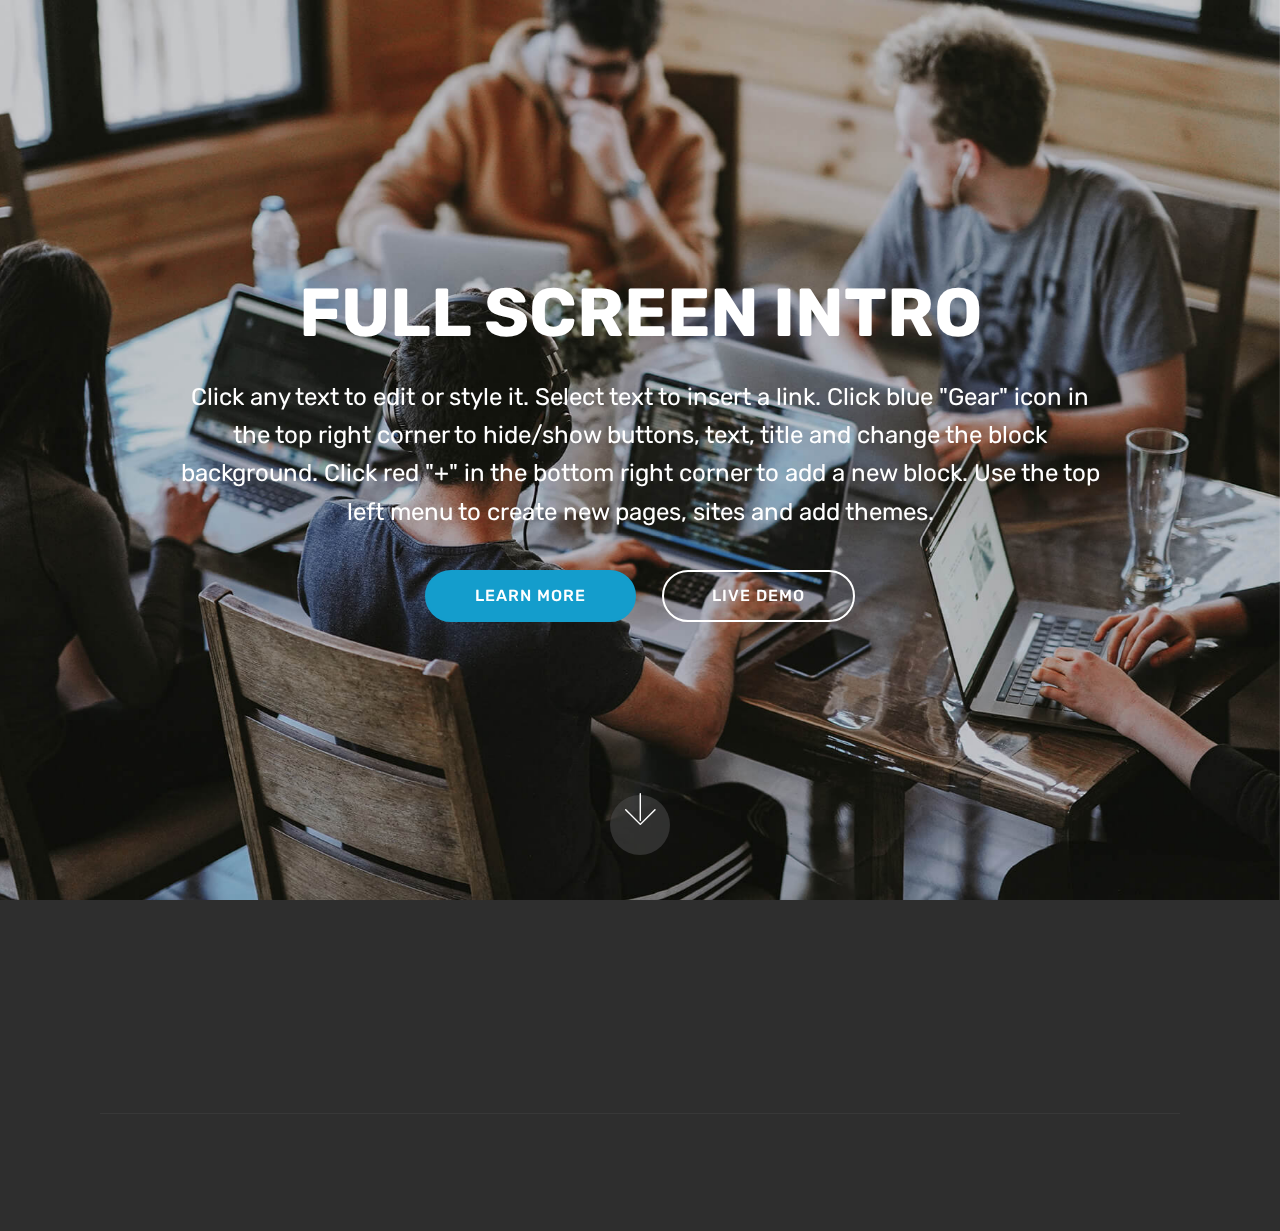
==== commit 6c824f17: "create github pages" ====
--- a/index.html
+++ b/index.html
@@ -19,7 +19,6 @@
   <link rel="stylesheet" href="assets/socicon/css/styles.css">
   <link rel="stylesheet" href="assets/web/assets/gdpr-plugin/gdpr-styles.css">
   <link rel="stylesheet" href="assets/animatecss/animate.min.css">
-  <link rel="stylesheet" href="assets/dropdown/css/style.css">
   <link rel="stylesheet" href="assets/theme/css/style.css">
   <link rel="preload" as="style" href="assets/mobirise/css/mbr-additional.css"><link rel="stylesheet" href="assets/mobirise/css/mbr-additional.css" type="text/css">
   
@@ -27,47 +26,7 @@
   
 </head>
 <body>
-  <section class="menu cid-qTkzRZLJNu" once="menu" id="menu1-0">
-
-    
-
-    <nav class="navbar navbar-expand beta-menu navbar-dropdown align-items-center navbar-fixed-top navbar-toggleable-sm">
-        <button class="navbar-toggler navbar-toggler-right" type="button" data-toggle="collapse" data-target="#navbarSupportedContent" aria-controls="navbarSupportedContent" aria-expanded="false" aria-label="Toggle navigation">
-            <div class="hamburger">
-                <span></span>
-                <span></span>
-                <span></span>
-                <span></span>
-            </div>
-        </button>
-        <div class="menu-logo">
-            <div class="navbar-brand">
-                <span class="navbar-logo">
-                    <a href="https://mobirise.com">
-                         <img src="assets/images/danilo-lima-hd-1-162x288.png" alt="DANILO LIMA" title="DANILO LIMA" style="height: 5rem;">
-                    </a>
-                </span>
-                
-            </div>
-        </div>
-        <div class="collapse navbar-collapse" id="navbarSupportedContent">
-            <ul class="navbar-nav nav-dropdown" data-app-modern-menu="true"><li class="nav-item">
-                    <a class="nav-link link text-black display-4" href="page2.html">
-                        <span class="mbri-home mbr-iconfont mbr-iconfont-btn"></span>
-                        HOME</a>
-                </li>
-                <li class="nav-item">
-                    <a class="nav-link link text-black display-4" href="page2.html">
-                        <span class="mbri-search mbr-iconfont mbr-iconfont-btn"></span>PESQUISA &nbsp; &nbsp; &nbsp; &nbsp; &nbsp; &nbsp; &nbsp; &nbsp; &nbsp; &nbsp;&nbsp;</a>
-                </li></ul>
-            <div class="navbar-buttons mbr-section-btn"><a class="btn btn-sm btn-primary display-4" href="https://drive.google.com/open?id=1M-NE_mlkrRJ1WE63KbrFqvqMC0Qe0wHg" target="_blank">
-                    <span class="mbri-save mbr-iconfont mbr-iconfont-btn "></span>
-                    Disclaimer</a></div>
-        </div>
-    </nav>
-</section>
-
-<section class="engine"><a href="https://mobirise.info/m">free site design templates</a></section><section class="cid-qTkA127IK8 mbr-fullscreen mbr-parallax-background" id="header2-1">
+  <section class="cid-qTkA127IK8 mbr-fullscreen mbr-parallax-background" id="header2-1">
 
     
 
@@ -97,7 +56,7 @@
     </div>
 </section>
 
-<section class="cid-qTkAaeaxX5" id="footer1-2">
+<section class="engine"><a href="https://mobirise.info/y">free html site templates</a></section><section class="cid-qTkAaeaxX5" id="footer1-2">
 
     
 
@@ -198,12 +157,9 @@
   <script src="assets/popper/popper.min.js"></script>
   <script src="assets/bootstrap/js/bootstrap.min.js"></script>
   <script src="assets/tether/tether.min.js"></script>
+  <script src="assets/parallax/jarallax.min.js"></script>
+  <script src="assets/viewportchecker/jquery.viewportchecker.js"></script>
   <script src="assets/smoothscroll/smooth-scroll.js"></script>
-  <script src="assets/touchswipe/jquery.touch-swipe.min.js"></script>
-  <script src="assets/viewportchecker/jquery.viewportchecker.js"></script>
-  <script src="assets/parallax/jarallax.min.js"></script>
-  <script src="assets/dropdown/js/nav-dropdown.js"></script>
-  <script src="assets/dropdown/js/navbar-dropdown.js"></script>
   <script src="assets/theme/js/script.js"></script>
   
   
--- a/assets/mobirise/css/mbr-additional.css
+++ b/assets/mobirise/css/mbr-additional.css
@@ -710,387 +710,6 @@
 section.lazy-placeholder:after {
   opacity: 0.3;
 }
-.cid-qTkzRZLJNu .navbar {
-  padding: .5rem 0;
-  background: #ffffff;
-  transition: none;
-  min-height: 77px;
-}
-.cid-qTkzRZLJNu .navbar-dropdown.bg-color.transparent.opened {
-  background: #ffffff;
-}
-.cid-qTkzRZLJNu a {
-  font-style: normal;
-}
-.cid-qTkzRZLJNu .nav-item span {
-  padding-right: 0.4em;
-  line-height: 0.5em;
-  vertical-align: text-bottom;
-  position: relative;
-  text-decoration: none;
-}
-.cid-qTkzRZLJNu .nav-item a {
-  display: flex;
-  align-items: center;
-  justify-content: center;
-  padding: 0.7rem 0 !important;
-  margin: 0rem .65rem !important;
-}
-.cid-qTkzRZLJNu .nav-item:focus,
-.cid-qTkzRZLJNu .nav-link:focus {
-  outline: none;
-}
-.cid-qTkzRZLJNu .btn {
-  padding: 0.4rem 1.5rem;
-  display: inline-flex;
-  align-items: center;
-}
-.cid-qTkzRZLJNu .btn .mbr-iconfont {
-  font-size: 1.6rem;
-}
-.cid-qTkzRZLJNu .menu-logo {
-  margin-right: auto;
-}
-.cid-qTkzRZLJNu .menu-logo .navbar-brand {
-  display: flex;
-  margin-left: 5rem;
-  padding: 0;
-  transition: padding .2s;
-  min-height: 3.8rem;
-  align-items: center;
-}
-.cid-qTkzRZLJNu .menu-logo .navbar-brand .navbar-caption-wrap {
-  display: -webkit-flex;
-  -webkit-align-items: center;
-  align-items: center;
-  word-break: break-word;
-  min-width: 7rem;
-  margin: .3rem 0;
-}
-.cid-qTkzRZLJNu .menu-logo .navbar-brand .navbar-caption-wrap .navbar-caption {
-  line-height: 1.2rem !important;
-  padding-right: 2rem;
-}
-.cid-qTkzRZLJNu .menu-logo .navbar-brand .navbar-logo {
-  font-size: 4rem;
-  transition: font-size 0.25s;
-}
-.cid-qTkzRZLJNu .menu-logo .navbar-brand .navbar-logo img {
-  display: flex;
-}
-.cid-qTkzRZLJNu .menu-logo .navbar-brand .navbar-logo .mbr-iconfont {
-  transition: font-size 0.25s;
-}
-.cid-qTkzRZLJNu .navbar-toggleable-sm .navbar-collapse {
-  justify-content: flex-end;
-  -webkit-justify-content: flex-end;
-  padding-right: 5rem;
-  width: auto;
-}
-.cid-qTkzRZLJNu .navbar-toggleable-sm .navbar-collapse .navbar-nav {
-  flex-wrap: wrap;
-  -webkit-flex-wrap: wrap;
-  padding-left: 0;
-}
-.cid-qTkzRZLJNu .navbar-toggleable-sm .navbar-collapse .navbar-nav .nav-item {
-  -webkit-align-self: center;
-  align-self: center;
-}
-.cid-qTkzRZLJNu .navbar-toggleable-sm .navbar-collapse .navbar-buttons {
-  padding-left: 0;
-  padding-bottom: 0;
-}
-.cid-qTkzRZLJNu .dropdown .dropdown-menu {
-  background: #ffffff;
-  display: none;
-  position: absolute;
-  min-width: 5rem;
-  padding-top: 1.4rem;
-  padding-bottom: 1.4rem;
-  text-align: left;
-}
-.cid-qTkzRZLJNu .dropdown .dropdown-menu .dropdown-item {
-  width: auto;
-  padding: 0.235em 1.5385em 0.235em 1.5385em !important;
-}
-.cid-qTkzRZLJNu .dropdown .dropdown-menu .dropdown-item::after {
-  right: 0.5rem;
-}
-.cid-qTkzRZLJNu .dropdown .dropdown-menu .dropdown-submenu {
-  margin: 0;
-}
-.cid-qTkzRZLJNu .dropdown.open > .dropdown-menu {
-  display: block;
-}
-.cid-qTkzRZLJNu .navbar-toggleable-sm.opened:after {
-  position: absolute;
-  width: 100vw;
-  height: 100vh;
-  content: '';
-  background-color: rgba(0, 0, 0, 0.1);
-  left: 0;
-  bottom: 0;
-  transform: translateY(100%);
-  -webkit-transform: translateY(100%);
-  z-index: 1000;
-}
-.cid-qTkzRZLJNu .navbar.navbar-short {
-  min-height: 60px;
-  transition: all .2s;
-}
-.cid-qTkzRZLJNu .navbar.navbar-short .navbar-toggler-right {
-  top: 20px;
-}
-.cid-qTkzRZLJNu .navbar.navbar-short .navbar-logo a {
-  font-size: 2.5rem !important;
-  line-height: 2.5rem;
-  transition: font-size 0.25s;
-}
-.cid-qTkzRZLJNu .navbar.navbar-short .navbar-logo a .mbr-iconfont {
-  font-size: 2.5rem !important;
-}
-.cid-qTkzRZLJNu .navbar.navbar-short .navbar-logo a img {
-  height: 3rem !important;
-}
-.cid-qTkzRZLJNu .navbar.navbar-short .navbar-brand {
-  min-height: 3rem;
-}
-.cid-qTkzRZLJNu button.navbar-toggler {
-  width: 31px;
-  height: 18px;
-  cursor: pointer;
-  transition: all .2s;
-  top: 1.5rem;
-  right: 1rem;
-}
-.cid-qTkzRZLJNu button.navbar-toggler:focus {
-  outline: none;
-}
-.cid-qTkzRZLJNu button.navbar-toggler .hamburger span {
-  position: absolute;
-  right: 0;
-  width: 30px;
-  height: 2px;
-  border-right: 5px;
-  background-color: #ffffff;
-}
-.cid-qTkzRZLJNu button.navbar-toggler .hamburger span:nth-child(1) {
-  top: 0;
-  transition: all .2s;
-}
-.cid-qTkzRZLJNu button.navbar-toggler .hamburger span:nth-child(2) {
-  top: 8px;
-  transition: all .15s;
-}
-.cid-qTkzRZLJNu button.navbar-toggler .hamburger span:nth-child(3) {
-  top: 8px;
-  transition: all .15s;
-}
-.cid-qTkzRZLJNu button.navbar-toggler .hamburger span:nth-child(4) {
-  top: 16px;
-  transition: all .2s;
-}
-.cid-qTkzRZLJNu nav.opened .hamburger span:nth-child(1) {
-  top: 8px;
-  width: 0;
-  opacity: 0;
-  right: 50%;
-  transition: all .2s;
-}
-.cid-qTkzRZLJNu nav.opened .hamburger span:nth-child(2) {
-  -webkit-transform: rotate(45deg);
-  transform: rotate(45deg);
-  transition: all .25s;
-}
-.cid-qTkzRZLJNu nav.opened .hamburger span:nth-child(3) {
-  -webkit-transform: rotate(-45deg);
-  transform: rotate(-45deg);
-  transition: all .25s;
-}
-.cid-qTkzRZLJNu nav.opened .hamburger span:nth-child(4) {
-  top: 8px;
-  width: 0;
-  opacity: 0;
-  right: 50%;
-  transition: all .2s;
-}
-.cid-qTkzRZLJNu .collapsed.navbar-expand {
-  flex-direction: column;
-}
-.cid-qTkzRZLJNu .collapsed .btn {
-  display: flex;
-}
-.cid-qTkzRZLJNu .collapsed .navbar-collapse {
-  display: none !important;
-  padding-right: 0 !important;
-}
-.cid-qTkzRZLJNu .collapsed .navbar-collapse.collapsing,
-.cid-qTkzRZLJNu .collapsed .navbar-collapse.show {
-  display: block !important;
-}
-.cid-qTkzRZLJNu .collapsed .navbar-collapse.collapsing .navbar-nav,
-.cid-qTkzRZLJNu .collapsed .navbar-collapse.show .navbar-nav {
-  display: block;
-  text-align: center;
-}
-.cid-qTkzRZLJNu .collapsed .navbar-collapse.collapsing .navbar-nav .nav-item,
-.cid-qTkzRZLJNu .collapsed .navbar-collapse.show .navbar-nav .nav-item {
-  clear: both;
-}
-.cid-qTkzRZLJNu .collapsed .navbar-collapse.collapsing .navbar-buttons,
-.cid-qTkzRZLJNu .collapsed .navbar-collapse.show .navbar-buttons {
-  text-align: center;
-}
-.cid-qTkzRZLJNu .collapsed .navbar-collapse.collapsing .navbar-buttons:last-child,
-.cid-qTkzRZLJNu .collapsed .navbar-collapse.show .navbar-buttons:last-child {
-  margin-bottom: 1rem;
-}
-.cid-qTkzRZLJNu .collapsed button.navbar-toggler {
-  display: block;
-}
-.cid-qTkzRZLJNu .collapsed .navbar-brand {
-  margin-left: 1rem !important;
-}
-.cid-qTkzRZLJNu .collapsed .navbar-toggleable-sm {
-  flex-direction: column;
-  -webkit-flex-direction: column;
-}
-.cid-qTkzRZLJNu .collapsed .dropdown .dropdown-menu {
-  width: 100%;
-  text-align: center;
-  position: relative;
-  opacity: 0;
-  display: block;
-  height: 0;
-  visibility: hidden;
-  padding: 0;
-  transition-duration: .5s;
-  transition-property: opacity,padding,height;
-}
-.cid-qTkzRZLJNu .collapsed .dropdown.open > .dropdown-menu {
-  position: relative;
-  opacity: 1;
-  height: auto;
-  padding: 1.4rem 0;
-  visibility: visible;
-}
-.cid-qTkzRZLJNu .collapsed .dropdown .dropdown-submenu {
-  left: 0;
-  text-align: center;
-  width: 100%;
-}
-.cid-qTkzRZLJNu .collapsed .dropdown .dropdown-toggle[data-toggle="dropdown-submenu"]::after {
-  margin-top: 0;
-  position: inherit;
-  right: 0;
-  top: 50%;
-  display: inline-block;
-  width: 0;
-  height: 0;
-  margin-left: .3em;
-  vertical-align: middle;
-  content: "";
-  border-top: .30em solid;
-  border-right: .30em solid transparent;
-  border-left: .30em solid transparent;
-}
-@media (max-width: 991px) {
-  .cid-qTkzRZLJNu .navbar-expand {
-    flex-direction: column;
-  }
-  .cid-qTkzRZLJNu img {
-    height: 3.8rem !important;
-  }
-  .cid-qTkzRZLJNu .btn {
-    display: flex;
-  }
-  .cid-qTkzRZLJNu button.navbar-toggler {
-    display: block;
-  }
-  .cid-qTkzRZLJNu .navbar-brand {
-    margin-left: 1rem !important;
-  }
-  .cid-qTkzRZLJNu .navbar-toggleable-sm {
-    flex-direction: column;
-    -webkit-flex-direction: column;
-  }
-  .cid-qTkzRZLJNu .navbar-collapse {
-    display: none !important;
-    padding-right: 0 !important;
-  }
-  .cid-qTkzRZLJNu .navbar-collapse.collapsing,
-  .cid-qTkzRZLJNu .navbar-collapse.show {
-    display: block !important;
-  }
-  .cid-qTkzRZLJNu .navbar-collapse.collapsing .navbar-nav,
-  .cid-qTkzRZLJNu .navbar-collapse.show .navbar-nav {
-    display: block;
-    text-align: center;
-  }
-  .cid-qTkzRZLJNu .navbar-collapse.collapsing .navbar-nav .nav-item,
-  .cid-qTkzRZLJNu .navbar-collapse.show .navbar-nav .nav-item {
-    clear: both;
-  }
-  .cid-qTkzRZLJNu .navbar-collapse.collapsing .navbar-buttons,
-  .cid-qTkzRZLJNu .navbar-collapse.show .navbar-buttons {
-    text-align: center;
-  }
-  .cid-qTkzRZLJNu .navbar-collapse.collapsing .navbar-buttons:last-child,
-  .cid-qTkzRZLJNu .navbar-collapse.show .navbar-buttons:last-child {
-    margin-bottom: 1rem;
-  }
-  .cid-qTkzRZLJNu .dropdown .dropdown-menu {
-    width: 100%;
-    text-align: center;
-    position: relative;
-    opacity: 0;
-    display: block;
-    height: 0;
-    visibility: hidden;
-    padding: 0;
-    transition-duration: .5s;
-    transition-property: opacity,padding,height;
-  }
-  .cid-qTkzRZLJNu .dropdown.open > .dropdown-menu {
-    position: relative;
-    opacity: 1;
-    height: auto;
-    padding: 1.4rem 0;
-    visibility: visible;
-  }
-  .cid-qTkzRZLJNu .dropdown .dropdown-submenu {
-    left: 0;
-    text-align: center;
-    width: 100%;
-  }
-  .cid-qTkzRZLJNu .dropdown .dropdown-toggle[data-toggle="dropdown-submenu"]::after {
-    margin-top: 0;
-    position: inherit;
-    right: 0;
-    top: 50%;
-    display: inline-block;
-    width: 0;
-    height: 0;
-    margin-left: .3em;
-    vertical-align: middle;
-    content: "";
-    border-top: .30em solid;
-    border-right: .30em solid transparent;
-    border-left: .30em solid transparent;
-  }
-}
-@media (min-width: 767px) {
-  .cid-qTkzRZLJNu .menu-logo {
-    flex-shrink: 0;
-  }
-}
-.cid-qTkzRZLJNu .navbar-collapse {
-  flex-basis: auto;
-}
-.cid-qTkzRZLJNu .nav-link:hover,
-.cid-qTkzRZLJNu .dropdown-item:hover {
-  color: #c1c1c1 !important;
-}
 .cid-qTkA127IK8 {
   background-image: url("../../../assets/images/background4.jpg");
 }
@@ -1160,387 +779,6 @@
     justify-content: center;
     -webkit-justify-content: center;
   }
-}
-.cid-qTkzRZLJNu .navbar {
-  padding: .5rem 0;
-  background: #ffffff;
-  transition: none;
-  min-height: 77px;
-}
-.cid-qTkzRZLJNu .navbar-dropdown.bg-color.transparent.opened {
-  background: #ffffff;
-}
-.cid-qTkzRZLJNu a {
-  font-style: normal;
-}
-.cid-qTkzRZLJNu .nav-item span {
-  padding-right: 0.4em;
-  line-height: 0.5em;
-  vertical-align: text-bottom;
-  position: relative;
-  text-decoration: none;
-}
-.cid-qTkzRZLJNu .nav-item a {
-  display: flex;
-  align-items: center;
-  justify-content: center;
-  padding: 0.7rem 0 !important;
-  margin: 0rem .65rem !important;
-}
-.cid-qTkzRZLJNu .nav-item:focus,
-.cid-qTkzRZLJNu .nav-link:focus {
-  outline: none;
-}
-.cid-qTkzRZLJNu .btn {
-  padding: 0.4rem 1.5rem;
-  display: inline-flex;
-  align-items: center;
-}
-.cid-qTkzRZLJNu .btn .mbr-iconfont {
-  font-size: 1.6rem;
-}
-.cid-qTkzRZLJNu .menu-logo {
-  margin-right: auto;
-}
-.cid-qTkzRZLJNu .menu-logo .navbar-brand {
-  display: flex;
-  margin-left: 5rem;
-  padding: 0;
-  transition: padding .2s;
-  min-height: 3.8rem;
-  align-items: center;
-}
-.cid-qTkzRZLJNu .menu-logo .navbar-brand .navbar-caption-wrap {
-  display: -webkit-flex;
-  -webkit-align-items: center;
-  align-items: center;
-  word-break: break-word;
-  min-width: 7rem;
-  margin: .3rem 0;
-}
-.cid-qTkzRZLJNu .menu-logo .navbar-brand .navbar-caption-wrap .navbar-caption {
-  line-height: 1.2rem !important;
-  padding-right: 2rem;
-}
-.cid-qTkzRZLJNu .menu-logo .navbar-brand .navbar-logo {
-  font-size: 4rem;
-  transition: font-size 0.25s;
-}
-.cid-qTkzRZLJNu .menu-logo .navbar-brand .navbar-logo img {
-  display: flex;
-}
-.cid-qTkzRZLJNu .menu-logo .navbar-brand .navbar-logo .mbr-iconfont {
-  transition: font-size 0.25s;
-}
-.cid-qTkzRZLJNu .navbar-toggleable-sm .navbar-collapse {
-  justify-content: flex-end;
-  -webkit-justify-content: flex-end;
-  padding-right: 5rem;
-  width: auto;
-}
-.cid-qTkzRZLJNu .navbar-toggleable-sm .navbar-collapse .navbar-nav {
-  flex-wrap: wrap;
-  -webkit-flex-wrap: wrap;
-  padding-left: 0;
-}
-.cid-qTkzRZLJNu .navbar-toggleable-sm .navbar-collapse .navbar-nav .nav-item {
-  -webkit-align-self: center;
-  align-self: center;
-}
-.cid-qTkzRZLJNu .navbar-toggleable-sm .navbar-collapse .navbar-buttons {
-  padding-left: 0;
-  padding-bottom: 0;
-}
-.cid-qTkzRZLJNu .dropdown .dropdown-menu {
-  background: #ffffff;
-  display: none;
-  position: absolute;
-  min-width: 5rem;
-  padding-top: 1.4rem;
-  padding-bottom: 1.4rem;
-  text-align: left;
-}
-.cid-qTkzRZLJNu .dropdown .dropdown-menu .dropdown-item {
-  width: auto;
-  padding: 0.235em 1.5385em 0.235em 1.5385em !important;
-}
-.cid-qTkzRZLJNu .dropdown .dropdown-menu .dropdown-item::after {
-  right: 0.5rem;
-}
-.cid-qTkzRZLJNu .dropdown .dropdown-menu .dropdown-submenu {
-  margin: 0;
-}
-.cid-qTkzRZLJNu .dropdown.open > .dropdown-menu {
-  display: block;
-}
-.cid-qTkzRZLJNu .navbar-toggleable-sm.opened:after {
-  position: absolute;
-  width: 100vw;
-  height: 100vh;
-  content: '';
-  background-color: rgba(0, 0, 0, 0.1);
-  left: 0;
-  bottom: 0;
-  transform: translateY(100%);
-  -webkit-transform: translateY(100%);
-  z-index: 1000;
-}
-.cid-qTkzRZLJNu .navbar.navbar-short {
-  min-height: 60px;
-  transition: all .2s;
-}
-.cid-qTkzRZLJNu .navbar.navbar-short .navbar-toggler-right {
-  top: 20px;
-}
-.cid-qTkzRZLJNu .navbar.navbar-short .navbar-logo a {
-  font-size: 2.5rem !important;
-  line-height: 2.5rem;
-  transition: font-size 0.25s;
-}
-.cid-qTkzRZLJNu .navbar.navbar-short .navbar-logo a .mbr-iconfont {
-  font-size: 2.5rem !important;
-}
-.cid-qTkzRZLJNu .navbar.navbar-short .navbar-logo a img {
-  height: 3rem !important;
-}
-.cid-qTkzRZLJNu .navbar.navbar-short .navbar-brand {
-  min-height: 3rem;
-}
-.cid-qTkzRZLJNu button.navbar-toggler {
-  width: 31px;
-  height: 18px;
-  cursor: pointer;
-  transition: all .2s;
-  top: 1.5rem;
-  right: 1rem;
-}
-.cid-qTkzRZLJNu button.navbar-toggler:focus {
-  outline: none;
-}
-.cid-qTkzRZLJNu button.navbar-toggler .hamburger span {
-  position: absolute;
-  right: 0;
-  width: 30px;
-  height: 2px;
-  border-right: 5px;
-  background-color: #ffffff;
-}
-.cid-qTkzRZLJNu button.navbar-toggler .hamburger span:nth-child(1) {
-  top: 0;
-  transition: all .2s;
-}
-.cid-qTkzRZLJNu button.navbar-toggler .hamburger span:nth-child(2) {
-  top: 8px;
-  transition: all .15s;
-}
-.cid-qTkzRZLJNu button.navbar-toggler .hamburger span:nth-child(3) {
-  top: 8px;
-  transition: all .15s;
-}
-.cid-qTkzRZLJNu button.navbar-toggler .hamburger span:nth-child(4) {
-  top: 16px;
-  transition: all .2s;
-}
-.cid-qTkzRZLJNu nav.opened .hamburger span:nth-child(1) {
-  top: 8px;
-  width: 0;
-  opacity: 0;
-  right: 50%;
-  transition: all .2s;
-}
-.cid-qTkzRZLJNu nav.opened .hamburger span:nth-child(2) {
-  -webkit-transform: rotate(45deg);
-  transform: rotate(45deg);
-  transition: all .25s;
-}
-.cid-qTkzRZLJNu nav.opened .hamburger span:nth-child(3) {
-  -webkit-transform: rotate(-45deg);
-  transform: rotate(-45deg);
-  transition: all .25s;
-}
-.cid-qTkzRZLJNu nav.opened .hamburger span:nth-child(4) {
-  top: 8px;
-  width: 0;
-  opacity: 0;
-  right: 50%;
-  transition: all .2s;
-}
-.cid-qTkzRZLJNu .collapsed.navbar-expand {
-  flex-direction: column;
-}
-.cid-qTkzRZLJNu .collapsed .btn {
-  display: flex;
-}
-.cid-qTkzRZLJNu .collapsed .navbar-collapse {
-  display: none !important;
-  padding-right: 0 !important;
-}
-.cid-qTkzRZLJNu .collapsed .navbar-collapse.collapsing,
-.cid-qTkzRZLJNu .collapsed .navbar-collapse.show {
-  display: block !important;
-}
-.cid-qTkzRZLJNu .collapsed .navbar-collapse.collapsing .navbar-nav,
-.cid-qTkzRZLJNu .collapsed .navbar-collapse.show .navbar-nav {
-  display: block;
-  text-align: center;
-}
-.cid-qTkzRZLJNu .collapsed .navbar-collapse.collapsing .navbar-nav .nav-item,
-.cid-qTkzRZLJNu .collapsed .navbar-collapse.show .navbar-nav .nav-item {
-  clear: both;
-}
-.cid-qTkzRZLJNu .collapsed .navbar-collapse.collapsing .navbar-buttons,
-.cid-qTkzRZLJNu .collapsed .navbar-collapse.show .navbar-buttons {
-  text-align: center;
-}
-.cid-qTkzRZLJNu .collapsed .navbar-collapse.collapsing .navbar-buttons:last-child,
-.cid-qTkzRZLJNu .collapsed .navbar-collapse.show .navbar-buttons:last-child {
-  margin-bottom: 1rem;
-}
-.cid-qTkzRZLJNu .collapsed button.navbar-toggler {
-  display: block;
-}
-.cid-qTkzRZLJNu .collapsed .navbar-brand {
-  margin-left: 1rem !important;
-}
-.cid-qTkzRZLJNu .collapsed .navbar-toggleable-sm {
-  flex-direction: column;
-  -webkit-flex-direction: column;
-}
-.cid-qTkzRZLJNu .collapsed .dropdown .dropdown-menu {
-  width: 100%;
-  text-align: center;
-  position: relative;
-  opacity: 0;
-  display: block;
-  height: 0;
-  visibility: hidden;
-  padding: 0;
-  transition-duration: .5s;
-  transition-property: opacity,padding,height;
-}
-.cid-qTkzRZLJNu .collapsed .dropdown.open > .dropdown-menu {
-  position: relative;
-  opacity: 1;
-  height: auto;
-  padding: 1.4rem 0;
-  visibility: visible;
-}
-.cid-qTkzRZLJNu .collapsed .dropdown .dropdown-submenu {
-  left: 0;
-  text-align: center;
-  width: 100%;
-}
-.cid-qTkzRZLJNu .collapsed .dropdown .dropdown-toggle[data-toggle="dropdown-submenu"]::after {
-  margin-top: 0;
-  position: inherit;
-  right: 0;
-  top: 50%;
-  display: inline-block;
-  width: 0;
-  height: 0;
-  margin-left: .3em;
-  vertical-align: middle;
-  content: "";
-  border-top: .30em solid;
-  border-right: .30em solid transparent;
-  border-left: .30em solid transparent;
-}
-@media (max-width: 991px) {
-  .cid-qTkzRZLJNu .navbar-expand {
-    flex-direction: column;
-  }
-  .cid-qTkzRZLJNu img {
-    height: 3.8rem !important;
-  }
-  .cid-qTkzRZLJNu .btn {
-    display: flex;
-  }
-  .cid-qTkzRZLJNu button.navbar-toggler {
-    display: block;
-  }
-  .cid-qTkzRZLJNu .navbar-brand {
-    margin-left: 1rem !important;
-  }
-  .cid-qTkzRZLJNu .navbar-toggleable-sm {
-    flex-direction: column;
-    -webkit-flex-direction: column;
-  }
-  .cid-qTkzRZLJNu .navbar-collapse {
-    display: none !important;
-    padding-right: 0 !important;
-  }
-  .cid-qTkzRZLJNu .navbar-collapse.collapsing,
-  .cid-qTkzRZLJNu .navbar-collapse.show {
-    display: block !important;
-  }
-  .cid-qTkzRZLJNu .navbar-collapse.collapsing .navbar-nav,
-  .cid-qTkzRZLJNu .navbar-collapse.show .navbar-nav {
-    display: block;
-    text-align: center;
-  }
-  .cid-qTkzRZLJNu .navbar-collapse.collapsing .navbar-nav .nav-item,
-  .cid-qTkzRZLJNu .navbar-collapse.show .navbar-nav .nav-item {
-    clear: both;
-  }
-  .cid-qTkzRZLJNu .navbar-collapse.collapsing .navbar-buttons,
-  .cid-qTkzRZLJNu .navbar-collapse.show .navbar-buttons {
-    text-align: center;
-  }
-  .cid-qTkzRZLJNu .navbar-collapse.collapsing .navbar-buttons:last-child,
-  .cid-qTkzRZLJNu .navbar-collapse.show .navbar-buttons:last-child {
-    margin-bottom: 1rem;
-  }
-  .cid-qTkzRZLJNu .dropdown .dropdown-menu {
-    width: 100%;
-    text-align: center;
-    position: relative;
-    opacity: 0;
-    display: block;
-    height: 0;
-    visibility: hidden;
-    padding: 0;
-    transition-duration: .5s;
-    transition-property: opacity,padding,height;
-  }
-  .cid-qTkzRZLJNu .dropdown.open > .dropdown-menu {
-    position: relative;
-    opacity: 1;
-    height: auto;
-    padding: 1.4rem 0;
-    visibility: visible;
-  }
-  .cid-qTkzRZLJNu .dropdown .dropdown-submenu {
-    left: 0;
-    text-align: center;
-    width: 100%;
-  }
-  .cid-qTkzRZLJNu .dropdown .dropdown-toggle[data-toggle="dropdown-submenu"]::after {
-    margin-top: 0;
-    position: inherit;
-    right: 0;
-    top: 50%;
-    display: inline-block;
-    width: 0;
-    height: 0;
-    margin-left: .3em;
-    vertical-align: middle;
-    content: "";
-    border-top: .30em solid;
-    border-right: .30em solid transparent;
-    border-left: .30em solid transparent;
-  }
-}
-@media (min-width: 767px) {
-  .cid-qTkzRZLJNu .menu-logo {
-    flex-shrink: 0;
-  }
-}
-.cid-qTkzRZLJNu .navbar-collapse {
-  flex-basis: auto;
-}
-.cid-qTkzRZLJNu .nav-link:hover,
-.cid-qTkzRZLJNu .dropdown-item:hover {
-  color: #c1c1c1 !important;
 }
 .cid-rX1faiWCaz {
   padding-top: 90px;
@@ -1977,387 +1215,6 @@
     font-size: 0.6rem;
   }
 }
-.cid-qTkzRZLJNu .navbar {
-  padding: .5rem 0;
-  background: #ffffff;
-  transition: none;
-  min-height: 77px;
-}
-.cid-qTkzRZLJNu .navbar-dropdown.bg-color.transparent.opened {
-  background: #ffffff;
-}
-.cid-qTkzRZLJNu a {
-  font-style: normal;
-}
-.cid-qTkzRZLJNu .nav-item span {
-  padding-right: 0.4em;
-  line-height: 0.5em;
-  vertical-align: text-bottom;
-  position: relative;
-  text-decoration: none;
-}
-.cid-qTkzRZLJNu .nav-item a {
-  display: flex;
-  align-items: center;
-  justify-content: center;
-  padding: 0.7rem 0 !important;
-  margin: 0rem .65rem !important;
-}
-.cid-qTkzRZLJNu .nav-item:focus,
-.cid-qTkzRZLJNu .nav-link:focus {
-  outline: none;
-}
-.cid-qTkzRZLJNu .btn {
-  padding: 0.4rem 1.5rem;
-  display: inline-flex;
-  align-items: center;
-}
-.cid-qTkzRZLJNu .btn .mbr-iconfont {
-  font-size: 1.6rem;
-}
-.cid-qTkzRZLJNu .menu-logo {
-  margin-right: auto;
-}
-.cid-qTkzRZLJNu .menu-logo .navbar-brand {
-  display: flex;
-  margin-left: 5rem;
-  padding: 0;
-  transition: padding .2s;
-  min-height: 3.8rem;
-  align-items: center;
-}
-.cid-qTkzRZLJNu .menu-logo .navbar-brand .navbar-caption-wrap {
-  display: -webkit-flex;
-  -webkit-align-items: center;
-  align-items: center;
-  word-break: break-word;
-  min-width: 7rem;
-  margin: .3rem 0;
-}
-.cid-qTkzRZLJNu .menu-logo .navbar-brand .navbar-caption-wrap .navbar-caption {
-  line-height: 1.2rem !important;
-  padding-right: 2rem;
-}
-.cid-qTkzRZLJNu .menu-logo .navbar-brand .navbar-logo {
-  font-size: 4rem;
-  transition: font-size 0.25s;
-}
-.cid-qTkzRZLJNu .menu-logo .navbar-brand .navbar-logo img {
-  display: flex;
-}
-.cid-qTkzRZLJNu .menu-logo .navbar-brand .navbar-logo .mbr-iconfont {
-  transition: font-size 0.25s;
-}
-.cid-qTkzRZLJNu .navbar-toggleable-sm .navbar-collapse {
-  justify-content: flex-end;
-  -webkit-justify-content: flex-end;
-  padding-right: 5rem;
-  width: auto;
-}
-.cid-qTkzRZLJNu .navbar-toggleable-sm .navbar-collapse .navbar-nav {
-  flex-wrap: wrap;
-  -webkit-flex-wrap: wrap;
-  padding-left: 0;
-}
-.cid-qTkzRZLJNu .navbar-toggleable-sm .navbar-collapse .navbar-nav .nav-item {
-  -webkit-align-self: center;
-  align-self: center;
-}
-.cid-qTkzRZLJNu .navbar-toggleable-sm .navbar-collapse .navbar-buttons {
-  padding-left: 0;
-  padding-bottom: 0;
-}
-.cid-qTkzRZLJNu .dropdown .dropdown-menu {
-  background: #ffffff;
-  display: none;
-  position: absolute;
-  min-width: 5rem;
-  padding-top: 1.4rem;
-  padding-bottom: 1.4rem;
-  text-align: left;
-}
-.cid-qTkzRZLJNu .dropdown .dropdown-menu .dropdown-item {
-  width: auto;
-  padding: 0.235em 1.5385em 0.235em 1.5385em !important;
-}
-.cid-qTkzRZLJNu .dropdown .dropdown-menu .dropdown-item::after {
-  right: 0.5rem;
-}
-.cid-qTkzRZLJNu .dropdown .dropdown-menu .dropdown-submenu {
-  margin: 0;
-}
-.cid-qTkzRZLJNu .dropdown.open > .dropdown-menu {
-  display: block;
-}
-.cid-qTkzRZLJNu .navbar-toggleable-sm.opened:after {
-  position: absolute;
-  width: 100vw;
-  height: 100vh;
-  content: '';
-  background-color: rgba(0, 0, 0, 0.1);
-  left: 0;
-  bottom: 0;
-  transform: translateY(100%);
-  -webkit-transform: translateY(100%);
-  z-index: 1000;
-}
-.cid-qTkzRZLJNu .navbar.navbar-short {
-  min-height: 60px;
-  transition: all .2s;
-}
-.cid-qTkzRZLJNu .navbar.navbar-short .navbar-toggler-right {
-  top: 20px;
-}
-.cid-qTkzRZLJNu .navbar.navbar-short .navbar-logo a {
-  font-size: 2.5rem !important;
-  line-height: 2.5rem;
-  transition: font-size 0.25s;
-}
-.cid-qTkzRZLJNu .navbar.navbar-short .navbar-logo a .mbr-iconfont {
-  font-size: 2.5rem !important;
-}
-.cid-qTkzRZLJNu .navbar.navbar-short .navbar-logo a img {
-  height: 3rem !important;
-}
-.cid-qTkzRZLJNu .navbar.navbar-short .navbar-brand {
-  min-height: 3rem;
-}
-.cid-qTkzRZLJNu button.navbar-toggler {
-  width: 31px;
-  height: 18px;
-  cursor: pointer;
-  transition: all .2s;
-  top: 1.5rem;
-  right: 1rem;
-}
-.cid-qTkzRZLJNu button.navbar-toggler:focus {
-  outline: none;
-}
-.cid-qTkzRZLJNu button.navbar-toggler .hamburger span {
-  position: absolute;
-  right: 0;
-  width: 30px;
-  height: 2px;
-  border-right: 5px;
-  background-color: #ffffff;
-}
-.cid-qTkzRZLJNu button.navbar-toggler .hamburger span:nth-child(1) {
-  top: 0;
-  transition: all .2s;
-}
-.cid-qTkzRZLJNu button.navbar-toggler .hamburger span:nth-child(2) {
-  top: 8px;
-  transition: all .15s;
-}
-.cid-qTkzRZLJNu button.navbar-toggler .hamburger span:nth-child(3) {
-  top: 8px;
-  transition: all .15s;
-}
-.cid-qTkzRZLJNu button.navbar-toggler .hamburger span:nth-child(4) {
-  top: 16px;
-  transition: all .2s;
-}
-.cid-qTkzRZLJNu nav.opened .hamburger span:nth-child(1) {
-  top: 8px;
-  width: 0;
-  opacity: 0;
-  right: 50%;
-  transition: all .2s;
-}
-.cid-qTkzRZLJNu nav.opened .hamburger span:nth-child(2) {
-  -webkit-transform: rotate(45deg);
-  transform: rotate(45deg);
-  transition: all .25s;
-}
-.cid-qTkzRZLJNu nav.opened .hamburger span:nth-child(3) {
-  -webkit-transform: rotate(-45deg);
-  transform: rotate(-45deg);
-  transition: all .25s;
-}
-.cid-qTkzRZLJNu nav.opened .hamburger span:nth-child(4) {
-  top: 8px;
-  width: 0;
-  opacity: 0;
-  right: 50%;
-  transition: all .2s;
-}
-.cid-qTkzRZLJNu .collapsed.navbar-expand {
-  flex-direction: column;
-}
-.cid-qTkzRZLJNu .collapsed .btn {
-  display: flex;
-}
-.cid-qTkzRZLJNu .collapsed .navbar-collapse {
-  display: none !important;
-  padding-right: 0 !important;
-}
-.cid-qTkzRZLJNu .collapsed .navbar-collapse.collapsing,
-.cid-qTkzRZLJNu .collapsed .navbar-collapse.show {
-  display: block !important;
-}
-.cid-qTkzRZLJNu .collapsed .navbar-collapse.collapsing .navbar-nav,
-.cid-qTkzRZLJNu .collapsed .navbar-collapse.show .navbar-nav {
-  display: block;
-  text-align: center;
-}
-.cid-qTkzRZLJNu .collapsed .navbar-collapse.collapsing .navbar-nav .nav-item,
-.cid-qTkzRZLJNu .collapsed .navbar-collapse.show .navbar-nav .nav-item {
-  clear: both;
-}
-.cid-qTkzRZLJNu .collapsed .navbar-collapse.collapsing .navbar-buttons,
-.cid-qTkzRZLJNu .collapsed .navbar-collapse.show .navbar-buttons {
-  text-align: center;
-}
-.cid-qTkzRZLJNu .collapsed .navbar-collapse.collapsing .navbar-buttons:last-child,
-.cid-qTkzRZLJNu .collapsed .navbar-collapse.show .navbar-buttons:last-child {
-  margin-bottom: 1rem;
-}
-.cid-qTkzRZLJNu .collapsed button.navbar-toggler {
-  display: block;
-}
-.cid-qTkzRZLJNu .collapsed .navbar-brand {
-  margin-left: 1rem !important;
-}
-.cid-qTkzRZLJNu .collapsed .navbar-toggleable-sm {
-  flex-direction: column;
-  -webkit-flex-direction: column;
-}
-.cid-qTkzRZLJNu .collapsed .dropdown .dropdown-menu {
-  width: 100%;
-  text-align: center;
-  position: relative;
-  opacity: 0;
-  display: block;
-  height: 0;
-  visibility: hidden;
-  padding: 0;
-  transition-duration: .5s;
-  transition-property: opacity,padding,height;
-}
-.cid-qTkzRZLJNu .collapsed .dropdown.open > .dropdown-menu {
-  position: relative;
-  opacity: 1;
-  height: auto;
-  padding: 1.4rem 0;
-  visibility: visible;
-}
-.cid-qTkzRZLJNu .collapsed .dropdown .dropdown-submenu {
-  left: 0;
-  text-align: center;
-  width: 100%;
-}
-.cid-qTkzRZLJNu .collapsed .dropdown .dropdown-toggle[data-toggle="dropdown-submenu"]::after {
-  margin-top: 0;
-  position: inherit;
-  right: 0;
-  top: 50%;
-  display: inline-block;
-  width: 0;
-  height: 0;
-  margin-left: .3em;
-  vertical-align: middle;
-  content: "";
-  border-top: .30em solid;
-  border-right: .30em solid transparent;
-  border-left: .30em solid transparent;
-}
-@media (max-width: 991px) {
-  .cid-qTkzRZLJNu .navbar-expand {
-    flex-direction: column;
-  }
-  .cid-qTkzRZLJNu img {
-    height: 3.8rem !important;
-  }
-  .cid-qTkzRZLJNu .btn {
-    display: flex;
-  }
-  .cid-qTkzRZLJNu button.navbar-toggler {
-    display: block;
-  }
-  .cid-qTkzRZLJNu .navbar-brand {
-    margin-left: 1rem !important;
-  }
-  .cid-qTkzRZLJNu .navbar-toggleable-sm {
-    flex-direction: column;
-    -webkit-flex-direction: column;
-  }
-  .cid-qTkzRZLJNu .navbar-collapse {
-    display: none !important;
-    padding-right: 0 !important;
-  }
-  .cid-qTkzRZLJNu .navbar-collapse.collapsing,
-  .cid-qTkzRZLJNu .navbar-collapse.show {
-    display: block !important;
-  }
-  .cid-qTkzRZLJNu .navbar-collapse.collapsing .navbar-nav,
-  .cid-qTkzRZLJNu .navbar-collapse.show .navbar-nav {
-    display: block;
-    text-align: center;
-  }
-  .cid-qTkzRZLJNu .navbar-collapse.collapsing .navbar-nav .nav-item,
-  .cid-qTkzRZLJNu .navbar-collapse.show .navbar-nav .nav-item {
-    clear: both;
-  }
-  .cid-qTkzRZLJNu .navbar-collapse.collapsing .navbar-buttons,
-  .cid-qTkzRZLJNu .navbar-collapse.show .navbar-buttons {
-    text-align: center;
-  }
-  .cid-qTkzRZLJNu .navbar-collapse.collapsing .navbar-buttons:last-child,
-  .cid-qTkzRZLJNu .navbar-collapse.show .navbar-buttons:last-child {
-    margin-bottom: 1rem;
-  }
-  .cid-qTkzRZLJNu .dropdown .dropdown-menu {
-    width: 100%;
-    text-align: center;
-    position: relative;
-    opacity: 0;
-    display: block;
-    height: 0;
-    visibility: hidden;
-    padding: 0;
-    transition-duration: .5s;
-    transition-property: opacity,padding,height;
-  }
-  .cid-qTkzRZLJNu .dropdown.open > .dropdown-menu {
-    position: relative;
-    opacity: 1;
-    height: auto;
-    padding: 1.4rem 0;
-    visibility: visible;
-  }
-  .cid-qTkzRZLJNu .dropdown .dropdown-submenu {
-    left: 0;
-    text-align: center;
-    width: 100%;
-  }
-  .cid-qTkzRZLJNu .dropdown .dropdown-toggle[data-toggle="dropdown-submenu"]::after {
-    margin-top: 0;
-    position: inherit;
-    right: 0;
-    top: 50%;
-    display: inline-block;
-    width: 0;
-    height: 0;
-    margin-left: .3em;
-    vertical-align: middle;
-    content: "";
-    border-top: .30em solid;
-    border-right: .30em solid transparent;
-    border-left: .30em solid transparent;
-  }
-}
-@media (min-width: 767px) {
-  .cid-qTkzRZLJNu .menu-logo {
-    flex-shrink: 0;
-  }
-}
-.cid-qTkzRZLJNu .navbar-collapse {
-  flex-basis: auto;
-}
-.cid-qTkzRZLJNu .nav-link:hover,
-.cid-qTkzRZLJNu .dropdown-item:hover {
-  color: #c1c1c1 !important;
-}
 .cid-rYiHaHCDtl {
   padding-top: 120px;
   padding-bottom: 30px;
@@ -2789,395 +1646,6 @@
 }
 .cid-rYHbfYrP4o .media-container-row .row-copirayt p {
   width: 100%;
-}
-.cid-qTkzRZLJNu .navbar {
-  padding: .5rem 0;
-  background: #ffffff;
-  transition: none;
-  min-height: 77px;
-}
-.cid-qTkzRZLJNu .navbar-dropdown.bg-color.transparent.opened {
-  background: #ffffff;
-}
-.cid-qTkzRZLJNu a {
-  font-style: normal;
-}
-.cid-qTkzRZLJNu .nav-item span {
-  padding-right: 0.4em;
-  line-height: 0.5em;
-  vertical-align: text-bottom;
-  position: relative;
-  text-decoration: none;
-}
-.cid-qTkzRZLJNu .nav-item a {
-  display: flex;
-  align-items: center;
-  justify-content: center;
-  padding: 0.7rem 0 !important;
-  margin: 0rem .65rem !important;
-}
-.cid-qTkzRZLJNu .nav-item:focus,
-.cid-qTkzRZLJNu .nav-link:focus {
-  outline: none;
-}
-.cid-qTkzRZLJNu .btn {
-  padding: 0.4rem 1.5rem;
-  display: inline-flex;
-  align-items: center;
-}
-.cid-qTkzRZLJNu .btn .mbr-iconfont {
-  font-size: 1.6rem;
-}
-.cid-qTkzRZLJNu .menu-logo {
-  margin-right: auto;
-}
-.cid-qTkzRZLJNu .menu-logo .navbar-brand {
-  display: flex;
-  margin-left: 5rem;
-  padding: 0;
-  transition: padding .2s;
-  min-height: 3.8rem;
-  align-items: center;
-}
-.cid-qTkzRZLJNu .menu-logo .navbar-brand .navbar-caption-wrap {
-  display: -webkit-flex;
-  -webkit-align-items: center;
-  align-items: center;
-  word-break: break-word;
-  min-width: 7rem;
-  margin: .3rem 0;
-}
-.cid-qTkzRZLJNu .menu-logo .navbar-brand .navbar-caption-wrap .navbar-caption {
-  line-height: 1.2rem !important;
-  padding-right: 2rem;
-}
-.cid-qTkzRZLJNu .menu-logo .navbar-brand .navbar-logo {
-  font-size: 4rem;
-  transition: font-size 0.25s;
-}
-.cid-qTkzRZLJNu .menu-logo .navbar-brand .navbar-logo img {
-  display: flex;
-}
-.cid-qTkzRZLJNu .menu-logo .navbar-brand .navbar-logo .mbr-iconfont {
-  transition: font-size 0.25s;
-}
-.cid-qTkzRZLJNu .navbar-toggleable-sm .navbar-collapse {
-  justify-content: flex-end;
-  -webkit-justify-content: flex-end;
-  padding-right: 5rem;
-  width: auto;
-}
-.cid-qTkzRZLJNu .navbar-toggleable-sm .navbar-collapse .navbar-nav {
-  flex-wrap: wrap;
-  -webkit-flex-wrap: wrap;
-  padding-left: 0;
-}
-.cid-qTkzRZLJNu .navbar-toggleable-sm .navbar-collapse .navbar-nav .nav-item {
-  -webkit-align-self: center;
-  align-self: center;
-}
-.cid-qTkzRZLJNu .navbar-toggleable-sm .navbar-collapse .navbar-buttons {
-  padding-left: 0;
-  padding-bottom: 0;
-}
-.cid-qTkzRZLJNu .dropdown .dropdown-menu {
-  background: #ffffff;
-  display: none;
-  position: absolute;
-  min-width: 5rem;
-  padding-top: 1.4rem;
-  padding-bottom: 1.4rem;
-  text-align: left;
-}
-.cid-qTkzRZLJNu .dropdown .dropdown-menu .dropdown-item {
-  width: auto;
-  padding: 0.235em 1.5385em 0.235em 1.5385em !important;
-}
-.cid-qTkzRZLJNu .dropdown .dropdown-menu .dropdown-item::after {
-  right: 0.5rem;
-}
-.cid-qTkzRZLJNu .dropdown .dropdown-menu .dropdown-submenu {
-  margin: 0;
-}
-.cid-qTkzRZLJNu .dropdown.open > .dropdown-menu {
-  display: block;
-}
-.cid-qTkzRZLJNu .navbar-toggleable-sm.opened:after {
-  position: absolute;
-  width: 100vw;
-  height: 100vh;
-  content: '';
-  background-color: rgba(0, 0, 0, 0.1);
-  left: 0;
-  bottom: 0;
-  transform: translateY(100%);
-  -webkit-transform: translateY(100%);
-  z-index: 1000;
-}
-.cid-qTkzRZLJNu .navbar.navbar-short {
-  min-height: 60px;
-  transition: all .2s;
-}
-.cid-qTkzRZLJNu .navbar.navbar-short .navbar-toggler-right {
-  top: 20px;
-}
-.cid-qTkzRZLJNu .navbar.navbar-short .navbar-logo a {
-  font-size: 2.5rem !important;
-  line-height: 2.5rem;
-  transition: font-size 0.25s;
-}
-.cid-qTkzRZLJNu .navbar.navbar-short .navbar-logo a .mbr-iconfont {
-  font-size: 2.5rem !important;
-}
-.cid-qTkzRZLJNu .navbar.navbar-short .navbar-logo a img {
-  height: 3rem !important;
-}
-.cid-qTkzRZLJNu .navbar.navbar-short .navbar-brand {
-  min-height: 3rem;
-}
-.cid-qTkzRZLJNu button.navbar-toggler {
-  width: 31px;
-  height: 18px;
-  cursor: pointer;
-  transition: all .2s;
-  top: 1.5rem;
-  right: 1rem;
-}
-.cid-qTkzRZLJNu button.navbar-toggler:focus {
-  outline: none;
-}
-.cid-qTkzRZLJNu button.navbar-toggler .hamburger span {
-  position: absolute;
-  right: 0;
-  width: 30px;
-  height: 2px;
-  border-right: 5px;
-  background-color: #ffffff;
-}
-.cid-qTkzRZLJNu button.navbar-toggler .hamburger span:nth-child(1) {
-  top: 0;
-  transition: all .2s;
-}
-.cid-qTkzRZLJNu button.navbar-toggler .hamburger span:nth-child(2) {
-  top: 8px;
-  transition: all .15s;
-}
-.cid-qTkzRZLJNu button.navbar-toggler .hamburger span:nth-child(3) {
-  top: 8px;
-  transition: all .15s;
-}
-.cid-qTkzRZLJNu button.navbar-toggler .hamburger span:nth-child(4) {
-  top: 16px;
-  transition: all .2s;
-}
-.cid-qTkzRZLJNu nav.opened .hamburger span:nth-child(1) {
-  top: 8px;
-  width: 0;
-  opacity: 0;
-  right: 50%;
-  transition: all .2s;
-}
-.cid-qTkzRZLJNu nav.opened .hamburger span:nth-child(2) {
-  -webkit-transform: rotate(45deg);
-  transform: rotate(45deg);
-  transition: all .25s;
-}
-.cid-qTkzRZLJNu nav.opened .hamburger span:nth-child(3) {
-  -webkit-transform: rotate(-45deg);
-  transform: rotate(-45deg);
-  transition: all .25s;
-}
-.cid-qTkzRZLJNu nav.opened .hamburger span:nth-child(4) {
-  top: 8px;
-  width: 0;
-  opacity: 0;
-  right: 50%;
-  transition: all .2s;
-}
-.cid-qTkzRZLJNu .collapsed.navbar-expand {
-  flex-direction: column;
-}
-.cid-qTkzRZLJNu .collapsed .btn {
-  display: flex;
-}
-.cid-qTkzRZLJNu .collapsed .navbar-collapse {
-  display: none !important;
-  padding-right: 0 !important;
-}
-.cid-qTkzRZLJNu .collapsed .navbar-collapse.collapsing,
-.cid-qTkzRZLJNu .collapsed .navbar-collapse.show {
-  display: block !important;
-}
-.cid-qTkzRZLJNu .collapsed .navbar-collapse.collapsing .navbar-nav,
-.cid-qTkzRZLJNu .collapsed .navbar-collapse.show .navbar-nav {
-  display: block;
-  text-align: center;
-}
-.cid-qTkzRZLJNu .collapsed .navbar-collapse.collapsing .navbar-nav .nav-item,
-.cid-qTkzRZLJNu .collapsed .navbar-collapse.show .navbar-nav .nav-item {
-  clear: both;
-}
-.cid-qTkzRZLJNu .collapsed .navbar-collapse.collapsing .navbar-nav .nav-item:last-child,
-.cid-qTkzRZLJNu .collapsed .navbar-collapse.show .navbar-nav .nav-item:last-child {
-  margin-bottom: 1rem;
-}
-.cid-qTkzRZLJNu .collapsed .navbar-collapse.collapsing .navbar-buttons,
-.cid-qTkzRZLJNu .collapsed .navbar-collapse.show .navbar-buttons {
-  text-align: center;
-}
-.cid-qTkzRZLJNu .collapsed .navbar-collapse.collapsing .navbar-buttons:last-child,
-.cid-qTkzRZLJNu .collapsed .navbar-collapse.show .navbar-buttons:last-child {
-  margin-bottom: 1rem;
-}
-.cid-qTkzRZLJNu .collapsed button.navbar-toggler {
-  display: block;
-}
-.cid-qTkzRZLJNu .collapsed .navbar-brand {
-  margin-left: 1rem !important;
-}
-.cid-qTkzRZLJNu .collapsed .navbar-toggleable-sm {
-  flex-direction: column;
-  -webkit-flex-direction: column;
-}
-.cid-qTkzRZLJNu .collapsed .dropdown .dropdown-menu {
-  width: 100%;
-  text-align: center;
-  position: relative;
-  opacity: 0;
-  display: block;
-  height: 0;
-  visibility: hidden;
-  padding: 0;
-  transition-duration: .5s;
-  transition-property: opacity,padding,height;
-}
-.cid-qTkzRZLJNu .collapsed .dropdown.open > .dropdown-menu {
-  position: relative;
-  opacity: 1;
-  height: auto;
-  padding: 1.4rem 0;
-  visibility: visible;
-}
-.cid-qTkzRZLJNu .collapsed .dropdown .dropdown-submenu {
-  left: 0;
-  text-align: center;
-  width: 100%;
-}
-.cid-qTkzRZLJNu .collapsed .dropdown .dropdown-toggle[data-toggle="dropdown-submenu"]::after {
-  margin-top: 0;
-  position: inherit;
-  right: 0;
-  top: 50%;
-  display: inline-block;
-  width: 0;
-  height: 0;
-  margin-left: .3em;
-  vertical-align: middle;
-  content: "";
-  border-top: .30em solid;
-  border-right: .30em solid transparent;
-  border-left: .30em solid transparent;
-}
-@media (max-width: 991px) {
-  .cid-qTkzRZLJNu .navbar-expand {
-    flex-direction: column;
-  }
-  .cid-qTkzRZLJNu img {
-    height: 3.8rem !important;
-  }
-  .cid-qTkzRZLJNu .btn {
-    display: flex;
-  }
-  .cid-qTkzRZLJNu button.navbar-toggler {
-    display: block;
-  }
-  .cid-qTkzRZLJNu .navbar-brand {
-    margin-left: 1rem !important;
-  }
-  .cid-qTkzRZLJNu .navbar-toggleable-sm {
-    flex-direction: column;
-    -webkit-flex-direction: column;
-  }
-  .cid-qTkzRZLJNu .navbar-collapse {
-    display: none !important;
-    padding-right: 0 !important;
-  }
-  .cid-qTkzRZLJNu .navbar-collapse.collapsing,
-  .cid-qTkzRZLJNu .navbar-collapse.show {
-    display: block !important;
-  }
-  .cid-qTkzRZLJNu .navbar-collapse.collapsing .navbar-nav,
-  .cid-qTkzRZLJNu .navbar-collapse.show .navbar-nav {
-    display: block;
-    text-align: center;
-  }
-  .cid-qTkzRZLJNu .navbar-collapse.collapsing .navbar-nav .nav-item,
-  .cid-qTkzRZLJNu .navbar-collapse.show .navbar-nav .nav-item {
-    clear: both;
-  }
-  .cid-qTkzRZLJNu .navbar-collapse.collapsing .navbar-nav .nav-item:last-child,
-  .cid-qTkzRZLJNu .navbar-collapse.show .navbar-nav .nav-item:last-child {
-    margin-bottom: 1rem;
-  }
-  .cid-qTkzRZLJNu .navbar-collapse.collapsing .navbar-buttons,
-  .cid-qTkzRZLJNu .navbar-collapse.show .navbar-buttons {
-    text-align: center;
-  }
-  .cid-qTkzRZLJNu .navbar-collapse.collapsing .navbar-buttons:last-child,
-  .cid-qTkzRZLJNu .navbar-collapse.show .navbar-buttons:last-child {
-    margin-bottom: 1rem;
-  }
-  .cid-qTkzRZLJNu .dropdown .dropdown-menu {
-    width: 100%;
-    text-align: center;
-    position: relative;
-    opacity: 0;
-    display: block;
-    height: 0;
-    visibility: hidden;
-    padding: 0;
-    transition-duration: .5s;
-    transition-property: opacity,padding,height;
-  }
-  .cid-qTkzRZLJNu .dropdown.open > .dropdown-menu {
-    position: relative;
-    opacity: 1;
-    height: auto;
-    padding: 1.4rem 0;
-    visibility: visible;
-  }
-  .cid-qTkzRZLJNu .dropdown .dropdown-submenu {
-    left: 0;
-    text-align: center;
-    width: 100%;
-  }
-  .cid-qTkzRZLJNu .dropdown .dropdown-toggle[data-toggle="dropdown-submenu"]::after {
-    margin-top: 0;
-    position: inherit;
-    right: 0;
-    top: 50%;
-    display: inline-block;
-    width: 0;
-    height: 0;
-    margin-left: .3em;
-    vertical-align: middle;
-    content: "";
-    border-top: .30em solid;
-    border-right: .30em solid transparent;
-    border-left: .30em solid transparent;
-  }
-}
-@media (min-width: 767px) {
-  .cid-qTkzRZLJNu .menu-logo {
-    flex-shrink: 0;
-  }
-}
-.cid-qTkzRZLJNu .navbar-collapse {
-  flex-basis: auto;
-}
-.cid-qTkzRZLJNu .nav-link:hover,
-.cid-qTkzRZLJNu .dropdown-item:hover {
-  color: #c1c1c1 !important;
 }
 .cid-rYMV21DoBd {
   background: #330117;
@@ -3596,3 +2064,43 @@
 .cid-rYNfIluC4E P {
   color: #efefef;
 }
+.cid-rYOkbDkelL {
+  background: #ffffff;
+  padding-top: 75px;
+  padding-bottom: 45px;
+  background: linear-gradient(0deg, #330117, #ffffff);
+}
+.cid-rYOkbDkelL .image-block {
+  margin: auto;
+}
+.cid-rYOkbDkelL figcaption {
+  position: relative;
+}
+.cid-rYOkbDkelL figcaption div {
+  position: absolute;
+  bottom: 0;
+  width: 100%;
+}
+@media (max-width: 768px) {
+  .cid-rYOkbDkelL .image-block {
+    width: 100% !important;
+  }
+}
+.cid-rYOkbDkelL DIV {
+  color: #c1c1c1;
+}
+.cid-rYOn8B8oCq {
+  padding-top: 90px;
+  padding-bottom: 90px;
+  background: linear-gradient(0deg, #ff7f9f, #330117);
+}
+.cid-rYOn8B8oCq .mbr-iconfont-social {
+  font-size: 32px;
+  color: #330117;
+}
+.cid-rYOn8B8oCq .social-list a:focus {
+  text-decoration: none;
+}
+.cid-rYOn8B8oCq H2 {
+  color: #cccccc;
+}
--- a/assets/mobirise/css/mbr-additional.css
+++ b/assets/mobirise/css/mbr-additional.css
@@ -710,387 +710,6 @@
 section.lazy-placeholder:after {
   opacity: 0.3;
 }
-.cid-qTkzRZLJNu .navbar {
-  padding: .5rem 0;
-  background: #ffffff;
-  transition: none;
-  min-height: 77px;
-}
-.cid-qTkzRZLJNu .navbar-dropdown.bg-color.transparent.opened {
-  background: #ffffff;
-}
-.cid-qTkzRZLJNu a {
-  font-style: normal;
-}
-.cid-qTkzRZLJNu .nav-item span {
-  padding-right: 0.4em;
-  line-height: 0.5em;
-  vertical-align: text-bottom;
-  position: relative;
-  text-decoration: none;
-}
-.cid-qTkzRZLJNu .nav-item a {
-  display: flex;
-  align-items: center;
-  justify-content: center;
-  padding: 0.7rem 0 !important;
-  margin: 0rem .65rem !important;
-}
-.cid-qTkzRZLJNu .nav-item:focus,
-.cid-qTkzRZLJNu .nav-link:focus {
-  outline: none;
-}
-.cid-qTkzRZLJNu .btn {
-  padding: 0.4rem 1.5rem;
-  display: inline-flex;
-  align-items: center;
-}
-.cid-qTkzRZLJNu .btn .mbr-iconfont {
-  font-size: 1.6rem;
-}
-.cid-qTkzRZLJNu .menu-logo {
-  margin-right: auto;
-}
-.cid-qTkzRZLJNu .menu-logo .navbar-brand {
-  display: flex;
-  margin-left: 5rem;
-  padding: 0;
-  transition: padding .2s;
-  min-height: 3.8rem;
-  align-items: center;
-}
-.cid-qTkzRZLJNu .menu-logo .navbar-brand .navbar-caption-wrap {
-  display: -webkit-flex;
-  -webkit-align-items: center;
-  align-items: center;
-  word-break: break-word;
-  min-width: 7rem;
-  margin: .3rem 0;
-}
-.cid-qTkzRZLJNu .menu-logo .navbar-brand .navbar-caption-wrap .navbar-caption {
-  line-height: 1.2rem !important;
-  padding-right: 2rem;
-}
-.cid-qTkzRZLJNu .menu-logo .navbar-brand .navbar-logo {
-  font-size: 4rem;
-  transition: font-size 0.25s;
-}
-.cid-qTkzRZLJNu .menu-logo .navbar-brand .navbar-logo img {
-  display: flex;
-}
-.cid-qTkzRZLJNu .menu-logo .navbar-brand .navbar-logo .mbr-iconfont {
-  transition: font-size 0.25s;
-}
-.cid-qTkzRZLJNu .navbar-toggleable-sm .navbar-collapse {
-  justify-content: flex-end;
-  -webkit-justify-content: flex-end;
-  padding-right: 5rem;
-  width: auto;
-}
-.cid-qTkzRZLJNu .navbar-toggleable-sm .navbar-collapse .navbar-nav {
-  flex-wrap: wrap;
-  -webkit-flex-wrap: wrap;
-  padding-left: 0;
-}
-.cid-qTkzRZLJNu .navbar-toggleable-sm .navbar-collapse .navbar-nav .nav-item {
-  -webkit-align-self: center;
-  align-self: center;
-}
-.cid-qTkzRZLJNu .navbar-toggleable-sm .navbar-collapse .navbar-buttons {
-  padding-left: 0;
-  padding-bottom: 0;
-}
-.cid-qTkzRZLJNu .dropdown .dropdown-menu {
-  background: #ffffff;
-  display: none;
-  position: absolute;
-  min-width: 5rem;
-  padding-top: 1.4rem;
-  padding-bottom: 1.4rem;
-  text-align: left;
-}
-.cid-qTkzRZLJNu .dropdown .dropdown-menu .dropdown-item {
-  width: auto;
-  padding: 0.235em 1.5385em 0.235em 1.5385em !important;
-}
-.cid-qTkzRZLJNu .dropdown .dropdown-menu .dropdown-item::after {
-  right: 0.5rem;
-}
-.cid-qTkzRZLJNu .dropdown .dropdown-menu .dropdown-submenu {
-  margin: 0;
-}
-.cid-qTkzRZLJNu .dropdown.open > .dropdown-menu {
-  display: block;
-}
-.cid-qTkzRZLJNu .navbar-toggleable-sm.opened:after {
-  position: absolute;
-  width: 100vw;
-  height: 100vh;
-  content: '';
-  background-color: rgba(0, 0, 0, 0.1);
-  left: 0;
-  bottom: 0;
-  transform: translateY(100%);
-  -webkit-transform: translateY(100%);
-  z-index: 1000;
-}
-.cid-qTkzRZLJNu .navbar.navbar-short {
-  min-height: 60px;
-  transition: all .2s;
-}
-.cid-qTkzRZLJNu .navbar.navbar-short .navbar-toggler-right {
-  top: 20px;
-}
-.cid-qTkzRZLJNu .navbar.navbar-short .navbar-logo a {
-  font-size: 2.5rem !important;
-  line-height: 2.5rem;
-  transition: font-size 0.25s;
-}
-.cid-qTkzRZLJNu .navbar.navbar-short .navbar-logo a .mbr-iconfont {
-  font-size: 2.5rem !important;
-}
-.cid-qTkzRZLJNu .navbar.navbar-short .navbar-logo a img {
-  height: 3rem !important;
-}
-.cid-qTkzRZLJNu .navbar.navbar-short .navbar-brand {
-  min-height: 3rem;
-}
-.cid-qTkzRZLJNu button.navbar-toggler {
-  width: 31px;
-  height: 18px;
-  cursor: pointer;
-  transition: all .2s;
-  top: 1.5rem;
-  right: 1rem;
-}
-.cid-qTkzRZLJNu button.navbar-toggler:focus {
-  outline: none;
-}
-.cid-qTkzRZLJNu button.navbar-toggler .hamburger span {
-  position: absolute;
-  right: 0;
-  width: 30px;
-  height: 2px;
-  border-right: 5px;
-  background-color: #ffffff;
-}
-.cid-qTkzRZLJNu button.navbar-toggler .hamburger span:nth-child(1) {
-  top: 0;
-  transition: all .2s;
-}
-.cid-qTkzRZLJNu button.navbar-toggler .hamburger span:nth-child(2) {
-  top: 8px;
-  transition: all .15s;
-}
-.cid-qTkzRZLJNu button.navbar-toggler .hamburger span:nth-child(3) {
-  top: 8px;
-  transition: all .15s;
-}
-.cid-qTkzRZLJNu button.navbar-toggler .hamburger span:nth-child(4) {
-  top: 16px;
-  transition: all .2s;
-}
-.cid-qTkzRZLJNu nav.opened .hamburger span:nth-child(1) {
-  top: 8px;
-  width: 0;
-  opacity: 0;
-  right: 50%;
-  transition: all .2s;
-}
-.cid-qTkzRZLJNu nav.opened .hamburger span:nth-child(2) {
-  -webkit-transform: rotate(45deg);
-  transform: rotate(45deg);
-  transition: all .25s;
-}
-.cid-qTkzRZLJNu nav.opened .hamburger span:nth-child(3) {
-  -webkit-transform: rotate(-45deg);
-  transform: rotate(-45deg);
-  transition: all .25s;
-}
-.cid-qTkzRZLJNu nav.opened .hamburger span:nth-child(4) {
-  top: 8px;
-  width: 0;
-  opacity: 0;
-  right: 50%;
-  transition: all .2s;
-}
-.cid-qTkzRZLJNu .collapsed.navbar-expand {
-  flex-direction: column;
-}
-.cid-qTkzRZLJNu .collapsed .btn {
-  display: flex;
-}
-.cid-qTkzRZLJNu .collapsed .navbar-collapse {
-  display: none !important;
-  padding-right: 0 !important;
-}
-.cid-qTkzRZLJNu .collapsed .navbar-collapse.collapsing,
-.cid-qTkzRZLJNu .collapsed .navbar-collapse.show {
-  display: block !important;
-}
-.cid-qTkzRZLJNu .collapsed .navbar-collapse.collapsing .navbar-nav,
-.cid-qTkzRZLJNu .collapsed .navbar-collapse.show .navbar-nav {
-  display: block;
-  text-align: center;
-}
-.cid-qTkzRZLJNu .collapsed .navbar-collapse.collapsing .navbar-nav .nav-item,
-.cid-qTkzRZLJNu .collapsed .navbar-collapse.show .navbar-nav .nav-item {
-  clear: both;
-}
-.cid-qTkzRZLJNu .collapsed .navbar-collapse.collapsing .navbar-buttons,
-.cid-qTkzRZLJNu .collapsed .navbar-collapse.show .navbar-buttons {
-  text-align: center;
-}
-.cid-qTkzRZLJNu .collapsed .navbar-collapse.collapsing .navbar-buttons:last-child,
-.cid-qTkzRZLJNu .collapsed .navbar-collapse.show .navbar-buttons:last-child {
-  margin-bottom: 1rem;
-}
-.cid-qTkzRZLJNu .collapsed button.navbar-toggler {
-  display: block;
-}
-.cid-qTkzRZLJNu .collapsed .navbar-brand {
-  margin-left: 1rem !important;
-}
-.cid-qTkzRZLJNu .collapsed .navbar-toggleable-sm {
-  flex-direction: column;
-  -webkit-flex-direction: column;
-}
-.cid-qTkzRZLJNu .collapsed .dropdown .dropdown-menu {
-  width: 100%;
-  text-align: center;
-  position: relative;
-  opacity: 0;
-  display: block;
-  height: 0;
-  visibility: hidden;
-  padding: 0;
-  transition-duration: .5s;
-  transition-property: opacity,padding,height;
-}
-.cid-qTkzRZLJNu .collapsed .dropdown.open > .dropdown-menu {
-  position: relative;
-  opacity: 1;
-  height: auto;
-  padding: 1.4rem 0;
-  visibility: visible;
-}
-.cid-qTkzRZLJNu .collapsed .dropdown .dropdown-submenu {
-  left: 0;
-  text-align: center;
-  width: 100%;
-}
-.cid-qTkzRZLJNu .collapsed .dropdown .dropdown-toggle[data-toggle="dropdown-submenu"]::after {
-  margin-top: 0;
-  position: inherit;
-  right: 0;
-  top: 50%;
-  display: inline-block;
-  width: 0;
-  height: 0;
-  margin-left: .3em;
-  vertical-align: middle;
-  content: "";
-  border-top: .30em solid;
-  border-right: .30em solid transparent;
-  border-left: .30em solid transparent;
-}
-@media (max-width: 991px) {
-  .cid-qTkzRZLJNu .navbar-expand {
-    flex-direction: column;
-  }
-  .cid-qTkzRZLJNu img {
-    height: 3.8rem !important;
-  }
-  .cid-qTkzRZLJNu .btn {
-    display: flex;
-  }
-  .cid-qTkzRZLJNu button.navbar-toggler {
-    display: block;
-  }
-  .cid-qTkzRZLJNu .navbar-brand {
-    margin-left: 1rem !important;
-  }
-  .cid-qTkzRZLJNu .navbar-toggleable-sm {
-    flex-direction: column;
-    -webkit-flex-direction: column;
-  }
-  .cid-qTkzRZLJNu .navbar-collapse {
-    display: none !important;
-    padding-right: 0 !important;
-  }
-  .cid-qTkzRZLJNu .navbar-collapse.collapsing,
-  .cid-qTkzRZLJNu .navbar-collapse.show {
-    display: block !important;
-  }
-  .cid-qTkzRZLJNu .navbar-collapse.collapsing .navbar-nav,
-  .cid-qTkzRZLJNu .navbar-collapse.show .navbar-nav {
-    display: block;
-    text-align: center;
-  }
-  .cid-qTkzRZLJNu .navbar-collapse.collapsing .navbar-nav .nav-item,
-  .cid-qTkzRZLJNu .navbar-collapse.show .navbar-nav .nav-item {
-    clear: both;
-  }
-  .cid-qTkzRZLJNu .navbar-collapse.collapsing .navbar-buttons,
-  .cid-qTkzRZLJNu .navbar-collapse.show .navbar-buttons {
-    text-align: center;
-  }
-  .cid-qTkzRZLJNu .navbar-collapse.collapsing .navbar-buttons:last-child,
-  .cid-qTkzRZLJNu .navbar-collapse.show .navbar-buttons:last-child {
-    margin-bottom: 1rem;
-  }
-  .cid-qTkzRZLJNu .dropdown .dropdown-menu {
-    width: 100%;
-    text-align: center;
-    position: relative;
-    opacity: 0;
-    display: block;
-    height: 0;
-    visibility: hidden;
-    padding: 0;
-    transition-duration: .5s;
-    transition-property: opacity,padding,height;
-  }
-  .cid-qTkzRZLJNu .dropdown.open > .dropdown-menu {
-    position: relative;
-    opacity: 1;
-    height: auto;
-    padding: 1.4rem 0;
-    visibility: visible;
-  }
-  .cid-qTkzRZLJNu .dropdown .dropdown-submenu {
-    left: 0;
-    text-align: center;
-    width: 100%;
-  }
-  .cid-qTkzRZLJNu .dropdown .dropdown-toggle[data-toggle="dropdown-submenu"]::after {
-    margin-top: 0;
-    position: inherit;
-    right: 0;
-    top: 50%;
-    display: inline-block;
-    width: 0;
-    height: 0;
-    margin-left: .3em;
-    vertical-align: middle;
-    content: "";
-    border-top: .30em solid;
-    border-right: .30em solid transparent;
-    border-left: .30em solid transparent;
-  }
-}
-@media (min-width: 767px) {
-  .cid-qTkzRZLJNu .menu-logo {
-    flex-shrink: 0;
-  }
-}
-.cid-qTkzRZLJNu .navbar-collapse {
-  flex-basis: auto;
-}
-.cid-qTkzRZLJNu .nav-link:hover,
-.cid-qTkzRZLJNu .dropdown-item:hover {
-  color: #c1c1c1 !important;
-}
 .cid-qTkA127IK8 {
   background-image: url("../../../assets/images/background4.jpg");
 }
@@ -1160,387 +779,6 @@
     justify-content: center;
     -webkit-justify-content: center;
   }
-}
-.cid-qTkzRZLJNu .navbar {
-  padding: .5rem 0;
-  background: #ffffff;
-  transition: none;
-  min-height: 77px;
-}
-.cid-qTkzRZLJNu .navbar-dropdown.bg-color.transparent.opened {
-  background: #ffffff;
-}
-.cid-qTkzRZLJNu a {
-  font-style: normal;
-}
-.cid-qTkzRZLJNu .nav-item span {
-  padding-right: 0.4em;
-  line-height: 0.5em;
-  vertical-align: text-bottom;
-  position: relative;
-  text-decoration: none;
-}
-.cid-qTkzRZLJNu .nav-item a {
-  display: flex;
-  align-items: center;
-  justify-content: center;
-  padding: 0.7rem 0 !important;
-  margin: 0rem .65rem !important;
-}
-.cid-qTkzRZLJNu .nav-item:focus,
-.cid-qTkzRZLJNu .nav-link:focus {
-  outline: none;
-}
-.cid-qTkzRZLJNu .btn {
-  padding: 0.4rem 1.5rem;
-  display: inline-flex;
-  align-items: center;
-}
-.cid-qTkzRZLJNu .btn .mbr-iconfont {
-  font-size: 1.6rem;
-}
-.cid-qTkzRZLJNu .menu-logo {
-  margin-right: auto;
-}
-.cid-qTkzRZLJNu .menu-logo .navbar-brand {
-  display: flex;
-  margin-left: 5rem;
-  padding: 0;
-  transition: padding .2s;
-  min-height: 3.8rem;
-  align-items: center;
-}
-.cid-qTkzRZLJNu .menu-logo .navbar-brand .navbar-caption-wrap {
-  display: -webkit-flex;
-  -webkit-align-items: center;
-  align-items: center;
-  word-break: break-word;
-  min-width: 7rem;
-  margin: .3rem 0;
-}
-.cid-qTkzRZLJNu .menu-logo .navbar-brand .navbar-caption-wrap .navbar-caption {
-  line-height: 1.2rem !important;
-  padding-right: 2rem;
-}
-.cid-qTkzRZLJNu .menu-logo .navbar-brand .navbar-logo {
-  font-size: 4rem;
-  transition: font-size 0.25s;
-}
-.cid-qTkzRZLJNu .menu-logo .navbar-brand .navbar-logo img {
-  display: flex;
-}
-.cid-qTkzRZLJNu .menu-logo .navbar-brand .navbar-logo .mbr-iconfont {
-  transition: font-size 0.25s;
-}
-.cid-qTkzRZLJNu .navbar-toggleable-sm .navbar-collapse {
-  justify-content: flex-end;
-  -webkit-justify-content: flex-end;
-  padding-right: 5rem;
-  width: auto;
-}
-.cid-qTkzRZLJNu .navbar-toggleable-sm .navbar-collapse .navbar-nav {
-  flex-wrap: wrap;
-  -webkit-flex-wrap: wrap;
-  padding-left: 0;
-}
-.cid-qTkzRZLJNu .navbar-toggleable-sm .navbar-collapse .navbar-nav .nav-item {
-  -webkit-align-self: center;
-  align-self: center;
-}
-.cid-qTkzRZLJNu .navbar-toggleable-sm .navbar-collapse .navbar-buttons {
-  padding-left: 0;
-  padding-bottom: 0;
-}
-.cid-qTkzRZLJNu .dropdown .dropdown-menu {
-  background: #ffffff;
-  display: none;
-  position: absolute;
-  min-width: 5rem;
-  padding-top: 1.4rem;
-  padding-bottom: 1.4rem;
-  text-align: left;
-}
-.cid-qTkzRZLJNu .dropdown .dropdown-menu .dropdown-item {
-  width: auto;
-  padding: 0.235em 1.5385em 0.235em 1.5385em !important;
-}
-.cid-qTkzRZLJNu .dropdown .dropdown-menu .dropdown-item::after {
-  right: 0.5rem;
-}
-.cid-qTkzRZLJNu .dropdown .dropdown-menu .dropdown-submenu {
-  margin: 0;
-}
-.cid-qTkzRZLJNu .dropdown.open > .dropdown-menu {
-  display: block;
-}
-.cid-qTkzRZLJNu .navbar-toggleable-sm.opened:after {
-  position: absolute;
-  width: 100vw;
-  height: 100vh;
-  content: '';
-  background-color: rgba(0, 0, 0, 0.1);
-  left: 0;
-  bottom: 0;
-  transform: translateY(100%);
-  -webkit-transform: translateY(100%);
-  z-index: 1000;
-}
-.cid-qTkzRZLJNu .navbar.navbar-short {
-  min-height: 60px;
-  transition: all .2s;
-}
-.cid-qTkzRZLJNu .navbar.navbar-short .navbar-toggler-right {
-  top: 20px;
-}
-.cid-qTkzRZLJNu .navbar.navbar-short .navbar-logo a {
-  font-size: 2.5rem !important;
-  line-height: 2.5rem;
-  transition: font-size 0.25s;
-}
-.cid-qTkzRZLJNu .navbar.navbar-short .navbar-logo a .mbr-iconfont {
-  font-size: 2.5rem !important;
-}
-.cid-qTkzRZLJNu .navbar.navbar-short .navbar-logo a img {
-  height: 3rem !important;
-}
-.cid-qTkzRZLJNu .navbar.navbar-short .navbar-brand {
-  min-height: 3rem;
-}
-.cid-qTkzRZLJNu button.navbar-toggler {
-  width: 31px;
-  height: 18px;
-  cursor: pointer;
-  transition: all .2s;
-  top: 1.5rem;
-  right: 1rem;
-}
-.cid-qTkzRZLJNu button.navbar-toggler:focus {
-  outline: none;
-}
-.cid-qTkzRZLJNu button.navbar-toggler .hamburger span {
-  position: absolute;
-  right: 0;
-  width: 30px;
-  height: 2px;
-  border-right: 5px;
-  background-color: #ffffff;
-}
-.cid-qTkzRZLJNu button.navbar-toggler .hamburger span:nth-child(1) {
-  top: 0;
-  transition: all .2s;
-}
-.cid-qTkzRZLJNu button.navbar-toggler .hamburger span:nth-child(2) {
-  top: 8px;
-  transition: all .15s;
-}
-.cid-qTkzRZLJNu button.navbar-toggler .hamburger span:nth-child(3) {
-  top: 8px;
-  transition: all .15s;
-}
-.cid-qTkzRZLJNu button.navbar-toggler .hamburger span:nth-child(4) {
-  top: 16px;
-  transition: all .2s;
-}
-.cid-qTkzRZLJNu nav.opened .hamburger span:nth-child(1) {
-  top: 8px;
-  width: 0;
-  opacity: 0;
-  right: 50%;
-  transition: all .2s;
-}
-.cid-qTkzRZLJNu nav.opened .hamburger span:nth-child(2) {
-  -webkit-transform: rotate(45deg);
-  transform: rotate(45deg);
-  transition: all .25s;
-}
-.cid-qTkzRZLJNu nav.opened .hamburger span:nth-child(3) {
-  -webkit-transform: rotate(-45deg);
-  transform: rotate(-45deg);
-  transition: all .25s;
-}
-.cid-qTkzRZLJNu nav.opened .hamburger span:nth-child(4) {
-  top: 8px;
-  width: 0;
-  opacity: 0;
-  right: 50%;
-  transition: all .2s;
-}
-.cid-qTkzRZLJNu .collapsed.navbar-expand {
-  flex-direction: column;
-}
-.cid-qTkzRZLJNu .collapsed .btn {
-  display: flex;
-}
-.cid-qTkzRZLJNu .collapsed .navbar-collapse {
-  display: none !important;
-  padding-right: 0 !important;
-}
-.cid-qTkzRZLJNu .collapsed .navbar-collapse.collapsing,
-.cid-qTkzRZLJNu .collapsed .navbar-collapse.show {
-  display: block !important;
-}
-.cid-qTkzRZLJNu .collapsed .navbar-collapse.collapsing .navbar-nav,
-.cid-qTkzRZLJNu .collapsed .navbar-collapse.show .navbar-nav {
-  display: block;
-  text-align: center;
-}
-.cid-qTkzRZLJNu .collapsed .navbar-collapse.collapsing .navbar-nav .nav-item,
-.cid-qTkzRZLJNu .collapsed .navbar-collapse.show .navbar-nav .nav-item {
-  clear: both;
-}
-.cid-qTkzRZLJNu .collapsed .navbar-collapse.collapsing .navbar-buttons,
-.cid-qTkzRZLJNu .collapsed .navbar-collapse.show .navbar-buttons {
-  text-align: center;
-}
-.cid-qTkzRZLJNu .collapsed .navbar-collapse.collapsing .navbar-buttons:last-child,
-.cid-qTkzRZLJNu .collapsed .navbar-collapse.show .navbar-buttons:last-child {
-  margin-bottom: 1rem;
-}
-.cid-qTkzRZLJNu .collapsed button.navbar-toggler {
-  display: block;
-}
-.cid-qTkzRZLJNu .collapsed .navbar-brand {
-  margin-left: 1rem !important;
-}
-.cid-qTkzRZLJNu .collapsed .navbar-toggleable-sm {
-  flex-direction: column;
-  -webkit-flex-direction: column;
-}
-.cid-qTkzRZLJNu .collapsed .dropdown .dropdown-menu {
-  width: 100%;
-  text-align: center;
-  position: relative;
-  opacity: 0;
-  display: block;
-  height: 0;
-  visibility: hidden;
-  padding: 0;
-  transition-duration: .5s;
-  transition-property: opacity,padding,height;
-}
-.cid-qTkzRZLJNu .collapsed .dropdown.open > .dropdown-menu {
-  position: relative;
-  opacity: 1;
-  height: auto;
-  padding: 1.4rem 0;
-  visibility: visible;
-}
-.cid-qTkzRZLJNu .collapsed .dropdown .dropdown-submenu {
-  left: 0;
-  text-align: center;
-  width: 100%;
-}
-.cid-qTkzRZLJNu .collapsed .dropdown .dropdown-toggle[data-toggle="dropdown-submenu"]::after {
-  margin-top: 0;
-  position: inherit;
-  right: 0;
-  top: 50%;
-  display: inline-block;
-  width: 0;
-  height: 0;
-  margin-left: .3em;
-  vertical-align: middle;
-  content: "";
-  border-top: .30em solid;
-  border-right: .30em solid transparent;
-  border-left: .30em solid transparent;
-}
-@media (max-width: 991px) {
-  .cid-qTkzRZLJNu .navbar-expand {
-    flex-direction: column;
-  }
-  .cid-qTkzRZLJNu img {
-    height: 3.8rem !important;
-  }
-  .cid-qTkzRZLJNu .btn {
-    display: flex;
-  }
-  .cid-qTkzRZLJNu button.navbar-toggler {
-    display: block;
-  }
-  .cid-qTkzRZLJNu .navbar-brand {
-    margin-left: 1rem !important;
-  }
-  .cid-qTkzRZLJNu .navbar-toggleable-sm {
-    flex-direction: column;
-    -webkit-flex-direction: column;
-  }
-  .cid-qTkzRZLJNu .navbar-collapse {
-    display: none !important;
-    padding-right: 0 !important;
-  }
-  .cid-qTkzRZLJNu .navbar-collapse.collapsing,
-  .cid-qTkzRZLJNu .navbar-collapse.show {
-    display: block !important;
-  }
-  .cid-qTkzRZLJNu .navbar-collapse.collapsing .navbar-nav,
-  .cid-qTkzRZLJNu .navbar-collapse.show .navbar-nav {
-    display: block;
-    text-align: center;
-  }
-  .cid-qTkzRZLJNu .navbar-collapse.collapsing .navbar-nav .nav-item,
-  .cid-qTkzRZLJNu .navbar-collapse.show .navbar-nav .nav-item {
-    clear: both;
-  }
-  .cid-qTkzRZLJNu .navbar-collapse.collapsing .navbar-buttons,
-  .cid-qTkzRZLJNu .navbar-collapse.show .navbar-buttons {
-    text-align: center;
-  }
-  .cid-qTkzRZLJNu .navbar-collapse.collapsing .navbar-buttons:last-child,
-  .cid-qTkzRZLJNu .navbar-collapse.show .navbar-buttons:last-child {
-    margin-bottom: 1rem;
-  }
-  .cid-qTkzRZLJNu .dropdown .dropdown-menu {
-    width: 100%;
-    text-align: center;
-    position: relative;
-    opacity: 0;
-    display: block;
-    height: 0;
-    visibility: hidden;
-    padding: 0;
-    transition-duration: .5s;
-    transition-property: opacity,padding,height;
-  }
-  .cid-qTkzRZLJNu .dropdown.open > .dropdown-menu {
-    position: relative;
-    opacity: 1;
-    height: auto;
-    padding: 1.4rem 0;
-    visibility: visible;
-  }
-  .cid-qTkzRZLJNu .dropdown .dropdown-submenu {
-    left: 0;
-    text-align: center;
-    width: 100%;
-  }
-  .cid-qTkzRZLJNu .dropdown .dropdown-toggle[data-toggle="dropdown-submenu"]::after {
-    margin-top: 0;
-    position: inherit;
-    right: 0;
-    top: 50%;
-    display: inline-block;
-    width: 0;
-    height: 0;
-    margin-left: .3em;
-    vertical-align: middle;
-    content: "";
-    border-top: .30em solid;
-    border-right: .30em solid transparent;
-    border-left: .30em solid transparent;
-  }
-}
-@media (min-width: 767px) {
-  .cid-qTkzRZLJNu .menu-logo {
-    flex-shrink: 0;
-  }
-}
-.cid-qTkzRZLJNu .navbar-collapse {
-  flex-basis: auto;
-}
-.cid-qTkzRZLJNu .nav-link:hover,
-.cid-qTkzRZLJNu .dropdown-item:hover {
-  color: #c1c1c1 !important;
 }
 .cid-rX1faiWCaz {
   padding-top: 90px;
@@ -1977,387 +1215,6 @@
     font-size: 0.6rem;
   }
 }
-.cid-qTkzRZLJNu .navbar {
-  padding: .5rem 0;
-  background: #ffffff;
-  transition: none;
-  min-height: 77px;
-}
-.cid-qTkzRZLJNu .navbar-dropdown.bg-color.transparent.opened {
-  background: #ffffff;
-}
-.cid-qTkzRZLJNu a {
-  font-style: normal;
-}
-.cid-qTkzRZLJNu .nav-item span {
-  padding-right: 0.4em;
-  line-height: 0.5em;
-  vertical-align: text-bottom;
-  position: relative;
-  text-decoration: none;
-}
-.cid-qTkzRZLJNu .nav-item a {
-  display: flex;
-  align-items: center;
-  justify-content: center;
-  padding: 0.7rem 0 !important;
-  margin: 0rem .65rem !important;
-}
-.cid-qTkzRZLJNu .nav-item:focus,
-.cid-qTkzRZLJNu .nav-link:focus {
-  outline: none;
-}
-.cid-qTkzRZLJNu .btn {
-  padding: 0.4rem 1.5rem;
-  display: inline-flex;
-  align-items: center;
-}
-.cid-qTkzRZLJNu .btn .mbr-iconfont {
-  font-size: 1.6rem;
-}
-.cid-qTkzRZLJNu .menu-logo {
-  margin-right: auto;
-}
-.cid-qTkzRZLJNu .menu-logo .navbar-brand {
-  display: flex;
-  margin-left: 5rem;
-  padding: 0;
-  transition: padding .2s;
-  min-height: 3.8rem;
-  align-items: center;
-}
-.cid-qTkzRZLJNu .menu-logo .navbar-brand .navbar-caption-wrap {
-  display: -webkit-flex;
-  -webkit-align-items: center;
-  align-items: center;
-  word-break: break-word;
-  min-width: 7rem;
-  margin: .3rem 0;
-}
-.cid-qTkzRZLJNu .menu-logo .navbar-brand .navbar-caption-wrap .navbar-caption {
-  line-height: 1.2rem !important;
-  padding-right: 2rem;
-}
-.cid-qTkzRZLJNu .menu-logo .navbar-brand .navbar-logo {
-  font-size: 4rem;
-  transition: font-size 0.25s;
-}
-.cid-qTkzRZLJNu .menu-logo .navbar-brand .navbar-logo img {
-  display: flex;
-}
-.cid-qTkzRZLJNu .menu-logo .navbar-brand .navbar-logo .mbr-iconfont {
-  transition: font-size 0.25s;
-}
-.cid-qTkzRZLJNu .navbar-toggleable-sm .navbar-collapse {
-  justify-content: flex-end;
-  -webkit-justify-content: flex-end;
-  padding-right: 5rem;
-  width: auto;
-}
-.cid-qTkzRZLJNu .navbar-toggleable-sm .navbar-collapse .navbar-nav {
-  flex-wrap: wrap;
-  -webkit-flex-wrap: wrap;
-  padding-left: 0;
-}
-.cid-qTkzRZLJNu .navbar-toggleable-sm .navbar-collapse .navbar-nav .nav-item {
-  -webkit-align-self: center;
-  align-self: center;
-}
-.cid-qTkzRZLJNu .navbar-toggleable-sm .navbar-collapse .navbar-buttons {
-  padding-left: 0;
-  padding-bottom: 0;
-}
-.cid-qTkzRZLJNu .dropdown .dropdown-menu {
-  background: #ffffff;
-  display: none;
-  position: absolute;
-  min-width: 5rem;
-  padding-top: 1.4rem;
-  padding-bottom: 1.4rem;
-  text-align: left;
-}
-.cid-qTkzRZLJNu .dropdown .dropdown-menu .dropdown-item {
-  width: auto;
-  padding: 0.235em 1.5385em 0.235em 1.5385em !important;
-}
-.cid-qTkzRZLJNu .dropdown .dropdown-menu .dropdown-item::after {
-  right: 0.5rem;
-}
-.cid-qTkzRZLJNu .dropdown .dropdown-menu .dropdown-submenu {
-  margin: 0;
-}
-.cid-qTkzRZLJNu .dropdown.open > .dropdown-menu {
-  display: block;
-}
-.cid-qTkzRZLJNu .navbar-toggleable-sm.opened:after {
-  position: absolute;
-  width: 100vw;
-  height: 100vh;
-  content: '';
-  background-color: rgba(0, 0, 0, 0.1);
-  left: 0;
-  bottom: 0;
-  transform: translateY(100%);
-  -webkit-transform: translateY(100%);
-  z-index: 1000;
-}
-.cid-qTkzRZLJNu .navbar.navbar-short {
-  min-height: 60px;
-  transition: all .2s;
-}
-.cid-qTkzRZLJNu .navbar.navbar-short .navbar-toggler-right {
-  top: 20px;
-}
-.cid-qTkzRZLJNu .navbar.navbar-short .navbar-logo a {
-  font-size: 2.5rem !important;
-  line-height: 2.5rem;
-  transition: font-size 0.25s;
-}
-.cid-qTkzRZLJNu .navbar.navbar-short .navbar-logo a .mbr-iconfont {
-  font-size: 2.5rem !important;
-}
-.cid-qTkzRZLJNu .navbar.navbar-short .navbar-logo a img {
-  height: 3rem !important;
-}
-.cid-qTkzRZLJNu .navbar.navbar-short .navbar-brand {
-  min-height: 3rem;
-}
-.cid-qTkzRZLJNu button.navbar-toggler {
-  width: 31px;
-  height: 18px;
-  cursor: pointer;
-  transition: all .2s;
-  top: 1.5rem;
-  right: 1rem;
-}
-.cid-qTkzRZLJNu button.navbar-toggler:focus {
-  outline: none;
-}
-.cid-qTkzRZLJNu button.navbar-toggler .hamburger span {
-  position: absolute;
-  right: 0;
-  width: 30px;
-  height: 2px;
-  border-right: 5px;
-  background-color: #ffffff;
-}
-.cid-qTkzRZLJNu button.navbar-toggler .hamburger span:nth-child(1) {
-  top: 0;
-  transition: all .2s;
-}
-.cid-qTkzRZLJNu button.navbar-toggler .hamburger span:nth-child(2) {
-  top: 8px;
-  transition: all .15s;
-}
-.cid-qTkzRZLJNu button.navbar-toggler .hamburger span:nth-child(3) {
-  top: 8px;
-  transition: all .15s;
-}
-.cid-qTkzRZLJNu button.navbar-toggler .hamburger span:nth-child(4) {
-  top: 16px;
-  transition: all .2s;
-}
-.cid-qTkzRZLJNu nav.opened .hamburger span:nth-child(1) {
-  top: 8px;
-  width: 0;
-  opacity: 0;
-  right: 50%;
-  transition: all .2s;
-}
-.cid-qTkzRZLJNu nav.opened .hamburger span:nth-child(2) {
-  -webkit-transform: rotate(45deg);
-  transform: rotate(45deg);
-  transition: all .25s;
-}
-.cid-qTkzRZLJNu nav.opened .hamburger span:nth-child(3) {
-  -webkit-transform: rotate(-45deg);
-  transform: rotate(-45deg);
-  transition: all .25s;
-}
-.cid-qTkzRZLJNu nav.opened .hamburger span:nth-child(4) {
-  top: 8px;
-  width: 0;
-  opacity: 0;
-  right: 50%;
-  transition: all .2s;
-}
-.cid-qTkzRZLJNu .collapsed.navbar-expand {
-  flex-direction: column;
-}
-.cid-qTkzRZLJNu .collapsed .btn {
-  display: flex;
-}
-.cid-qTkzRZLJNu .collapsed .navbar-collapse {
-  display: none !important;
-  padding-right: 0 !important;
-}
-.cid-qTkzRZLJNu .collapsed .navbar-collapse.collapsing,
-.cid-qTkzRZLJNu .collapsed .navbar-collapse.show {
-  display: block !important;
-}
-.cid-qTkzRZLJNu .collapsed .navbar-collapse.collapsing .navbar-nav,
-.cid-qTkzRZLJNu .collapsed .navbar-collapse.show .navbar-nav {
-  display: block;
-  text-align: center;
-}
-.cid-qTkzRZLJNu .collapsed .navbar-collapse.collapsing .navbar-nav .nav-item,
-.cid-qTkzRZLJNu .collapsed .navbar-collapse.show .navbar-nav .nav-item {
-  clear: both;
-}
-.cid-qTkzRZLJNu .collapsed .navbar-collapse.collapsing .navbar-buttons,
-.cid-qTkzRZLJNu .collapsed .navbar-collapse.show .navbar-buttons {
-  text-align: center;
-}
-.cid-qTkzRZLJNu .collapsed .navbar-collapse.collapsing .navbar-buttons:last-child,
-.cid-qTkzRZLJNu .collapsed .navbar-collapse.show .navbar-buttons:last-child {
-  margin-bottom: 1rem;
-}
-.cid-qTkzRZLJNu .collapsed button.navbar-toggler {
-  display: block;
-}
-.cid-qTkzRZLJNu .collapsed .navbar-brand {
-  margin-left: 1rem !important;
-}
-.cid-qTkzRZLJNu .collapsed .navbar-toggleable-sm {
-  flex-direction: column;
-  -webkit-flex-direction: column;
-}
-.cid-qTkzRZLJNu .collapsed .dropdown .dropdown-menu {
-  width: 100%;
-  text-align: center;
-  position: relative;
-  opacity: 0;
-  display: block;
-  height: 0;
-  visibility: hidden;
-  padding: 0;
-  transition-duration: .5s;
-  transition-property: opacity,padding,height;
-}
-.cid-qTkzRZLJNu .collapsed .dropdown.open > .dropdown-menu {
-  position: relative;
-  opacity: 1;
-  height: auto;
-  padding: 1.4rem 0;
-  visibility: visible;
-}
-.cid-qTkzRZLJNu .collapsed .dropdown .dropdown-submenu {
-  left: 0;
-  text-align: center;
-  width: 100%;
-}
-.cid-qTkzRZLJNu .collapsed .dropdown .dropdown-toggle[data-toggle="dropdown-submenu"]::after {
-  margin-top: 0;
-  position: inherit;
-  right: 0;
-  top: 50%;
-  display: inline-block;
-  width: 0;
-  height: 0;
-  margin-left: .3em;
-  vertical-align: middle;
-  content: "";
-  border-top: .30em solid;
-  border-right: .30em solid transparent;
-  border-left: .30em solid transparent;
-}
-@media (max-width: 991px) {
-  .cid-qTkzRZLJNu .navbar-expand {
-    flex-direction: column;
-  }
-  .cid-qTkzRZLJNu img {
-    height: 3.8rem !important;
-  }
-  .cid-qTkzRZLJNu .btn {
-    display: flex;
-  }
-  .cid-qTkzRZLJNu button.navbar-toggler {
-    display: block;
-  }
-  .cid-qTkzRZLJNu .navbar-brand {
-    margin-left: 1rem !important;
-  }
-  .cid-qTkzRZLJNu .navbar-toggleable-sm {
-    flex-direction: column;
-    -webkit-flex-direction: column;
-  }
-  .cid-qTkzRZLJNu .navbar-collapse {
-    display: none !important;
-    padding-right: 0 !important;
-  }
-  .cid-qTkzRZLJNu .navbar-collapse.collapsing,
-  .cid-qTkzRZLJNu .navbar-collapse.show {
-    display: block !important;
-  }
-  .cid-qTkzRZLJNu .navbar-collapse.collapsing .navbar-nav,
-  .cid-qTkzRZLJNu .navbar-collapse.show .navbar-nav {
-    display: block;
-    text-align: center;
-  }
-  .cid-qTkzRZLJNu .navbar-collapse.collapsing .navbar-nav .nav-item,
-  .cid-qTkzRZLJNu .navbar-collapse.show .navbar-nav .nav-item {
-    clear: both;
-  }
-  .cid-qTkzRZLJNu .navbar-collapse.collapsing .navbar-buttons,
-  .cid-qTkzRZLJNu .navbar-collapse.show .navbar-buttons {
-    text-align: center;
-  }
-  .cid-qTkzRZLJNu .navbar-collapse.collapsing .navbar-buttons:last-child,
-  .cid-qTkzRZLJNu .navbar-collapse.show .navbar-buttons:last-child {
-    margin-bottom: 1rem;
-  }
-  .cid-qTkzRZLJNu .dropdown .dropdown-menu {
-    width: 100%;
-    text-align: center;
-    position: relative;
-    opacity: 0;
-    display: block;
-    height: 0;
-    visibility: hidden;
-    padding: 0;
-    transition-duration: .5s;
-    transition-property: opacity,padding,height;
-  }
-  .cid-qTkzRZLJNu .dropdown.open > .dropdown-menu {
-    position: relative;
-    opacity: 1;
-    height: auto;
-    padding: 1.4rem 0;
-    visibility: visible;
-  }
-  .cid-qTkzRZLJNu .dropdown .dropdown-submenu {
-    left: 0;
-    text-align: center;
-    width: 100%;
-  }
-  .cid-qTkzRZLJNu .dropdown .dropdown-toggle[data-toggle="dropdown-submenu"]::after {
-    margin-top: 0;
-    position: inherit;
-    right: 0;
-    top: 50%;
-    display: inline-block;
-    width: 0;
-    height: 0;
-    margin-left: .3em;
-    vertical-align: middle;
-    content: "";
-    border-top: .30em solid;
-    border-right: .30em solid transparent;
-    border-left: .30em solid transparent;
-  }
-}
-@media (min-width: 767px) {
-  .cid-qTkzRZLJNu .menu-logo {
-    flex-shrink: 0;
-  }
-}
-.cid-qTkzRZLJNu .navbar-collapse {
-  flex-basis: auto;
-}
-.cid-qTkzRZLJNu .nav-link:hover,
-.cid-qTkzRZLJNu .dropdown-item:hover {
-  color: #c1c1c1 !important;
-}
 .cid-rYiHaHCDtl {
   padding-top: 120px;
   padding-bottom: 30px;
@@ -2789,395 +1646,6 @@
 }
 .cid-rYHbfYrP4o .media-container-row .row-copirayt p {
   width: 100%;
-}
-.cid-qTkzRZLJNu .navbar {
-  padding: .5rem 0;
-  background: #ffffff;
-  transition: none;
-  min-height: 77px;
-}
-.cid-qTkzRZLJNu .navbar-dropdown.bg-color.transparent.opened {
-  background: #ffffff;
-}
-.cid-qTkzRZLJNu a {
-  font-style: normal;
-}
-.cid-qTkzRZLJNu .nav-item span {
-  padding-right: 0.4em;
-  line-height: 0.5em;
-  vertical-align: text-bottom;
-  position: relative;
-  text-decoration: none;
-}
-.cid-qTkzRZLJNu .nav-item a {
-  display: flex;
-  align-items: center;
-  justify-content: center;
-  padding: 0.7rem 0 !important;
-  margin: 0rem .65rem !important;
-}
-.cid-qTkzRZLJNu .nav-item:focus,
-.cid-qTkzRZLJNu .nav-link:focus {
-  outline: none;
-}
-.cid-qTkzRZLJNu .btn {
-  padding: 0.4rem 1.5rem;
-  display: inline-flex;
-  align-items: center;
-}
-.cid-qTkzRZLJNu .btn .mbr-iconfont {
-  font-size: 1.6rem;
-}
-.cid-qTkzRZLJNu .menu-logo {
-  margin-right: auto;
-}
-.cid-qTkzRZLJNu .menu-logo .navbar-brand {
-  display: flex;
-  margin-left: 5rem;
-  padding: 0;
-  transition: padding .2s;
-  min-height: 3.8rem;
-  align-items: center;
-}
-.cid-qTkzRZLJNu .menu-logo .navbar-brand .navbar-caption-wrap {
-  display: -webkit-flex;
-  -webkit-align-items: center;
-  align-items: center;
-  word-break: break-word;
-  min-width: 7rem;
-  margin: .3rem 0;
-}
-.cid-qTkzRZLJNu .menu-logo .navbar-brand .navbar-caption-wrap .navbar-caption {
-  line-height: 1.2rem !important;
-  padding-right: 2rem;
-}
-.cid-qTkzRZLJNu .menu-logo .navbar-brand .navbar-logo {
-  font-size: 4rem;
-  transition: font-size 0.25s;
-}
-.cid-qTkzRZLJNu .menu-logo .navbar-brand .navbar-logo img {
-  display: flex;
-}
-.cid-qTkzRZLJNu .menu-logo .navbar-brand .navbar-logo .mbr-iconfont {
-  transition: font-size 0.25s;
-}
-.cid-qTkzRZLJNu .navbar-toggleable-sm .navbar-collapse {
-  justify-content: flex-end;
-  -webkit-justify-content: flex-end;
-  padding-right: 5rem;
-  width: auto;
-}
-.cid-qTkzRZLJNu .navbar-toggleable-sm .navbar-collapse .navbar-nav {
-  flex-wrap: wrap;
-  -webkit-flex-wrap: wrap;
-  padding-left: 0;
-}
-.cid-qTkzRZLJNu .navbar-toggleable-sm .navbar-collapse .navbar-nav .nav-item {
-  -webkit-align-self: center;
-  align-self: center;
-}
-.cid-qTkzRZLJNu .navbar-toggleable-sm .navbar-collapse .navbar-buttons {
-  padding-left: 0;
-  padding-bottom: 0;
-}
-.cid-qTkzRZLJNu .dropdown .dropdown-menu {
-  background: #ffffff;
-  display: none;
-  position: absolute;
-  min-width: 5rem;
-  padding-top: 1.4rem;
-  padding-bottom: 1.4rem;
-  text-align: left;
-}
-.cid-qTkzRZLJNu .dropdown .dropdown-menu .dropdown-item {
-  width: auto;
-  padding: 0.235em 1.5385em 0.235em 1.5385em !important;
-}
-.cid-qTkzRZLJNu .dropdown .dropdown-menu .dropdown-item::after {
-  right: 0.5rem;
-}
-.cid-qTkzRZLJNu .dropdown .dropdown-menu .dropdown-submenu {
-  margin: 0;
-}
-.cid-qTkzRZLJNu .dropdown.open > .dropdown-menu {
-  display: block;
-}
-.cid-qTkzRZLJNu .navbar-toggleable-sm.opened:after {
-  position: absolute;
-  width: 100vw;
-  height: 100vh;
-  content: '';
-  background-color: rgba(0, 0, 0, 0.1);
-  left: 0;
-  bottom: 0;
-  transform: translateY(100%);
-  -webkit-transform: translateY(100%);
-  z-index: 1000;
-}
-.cid-qTkzRZLJNu .navbar.navbar-short {
-  min-height: 60px;
-  transition: all .2s;
-}
-.cid-qTkzRZLJNu .navbar.navbar-short .navbar-toggler-right {
-  top: 20px;
-}
-.cid-qTkzRZLJNu .navbar.navbar-short .navbar-logo a {
-  font-size: 2.5rem !important;
-  line-height: 2.5rem;
-  transition: font-size 0.25s;
-}
-.cid-qTkzRZLJNu .navbar.navbar-short .navbar-logo a .mbr-iconfont {
-  font-size: 2.5rem !important;
-}
-.cid-qTkzRZLJNu .navbar.navbar-short .navbar-logo a img {
-  height: 3rem !important;
-}
-.cid-qTkzRZLJNu .navbar.navbar-short .navbar-brand {
-  min-height: 3rem;
-}
-.cid-qTkzRZLJNu button.navbar-toggler {
-  width: 31px;
-  height: 18px;
-  cursor: pointer;
-  transition: all .2s;
-  top: 1.5rem;
-  right: 1rem;
-}
-.cid-qTkzRZLJNu button.navbar-toggler:focus {
-  outline: none;
-}
-.cid-qTkzRZLJNu button.navbar-toggler .hamburger span {
-  position: absolute;
-  right: 0;
-  width: 30px;
-  height: 2px;
-  border-right: 5px;
-  background-color: #ffffff;
-}
-.cid-qTkzRZLJNu button.navbar-toggler .hamburger span:nth-child(1) {
-  top: 0;
-  transition: all .2s;
-}
-.cid-qTkzRZLJNu button.navbar-toggler .hamburger span:nth-child(2) {
-  top: 8px;
-  transition: all .15s;
-}
-.cid-qTkzRZLJNu button.navbar-toggler .hamburger span:nth-child(3) {
-  top: 8px;
-  transition: all .15s;
-}
-.cid-qTkzRZLJNu button.navbar-toggler .hamburger span:nth-child(4) {
-  top: 16px;
-  transition: all .2s;
-}
-.cid-qTkzRZLJNu nav.opened .hamburger span:nth-child(1) {
-  top: 8px;
-  width: 0;
-  opacity: 0;
-  right: 50%;
-  transition: all .2s;
-}
-.cid-qTkzRZLJNu nav.opened .hamburger span:nth-child(2) {
-  -webkit-transform: rotate(45deg);
-  transform: rotate(45deg);
-  transition: all .25s;
-}
-.cid-qTkzRZLJNu nav.opened .hamburger span:nth-child(3) {
-  -webkit-transform: rotate(-45deg);
-  transform: rotate(-45deg);
-  transition: all .25s;
-}
-.cid-qTkzRZLJNu nav.opened .hamburger span:nth-child(4) {
-  top: 8px;
-  width: 0;
-  opacity: 0;
-  right: 50%;
-  transition: all .2s;
-}
-.cid-qTkzRZLJNu .collapsed.navbar-expand {
-  flex-direction: column;
-}
-.cid-qTkzRZLJNu .collapsed .btn {
-  display: flex;
-}
-.cid-qTkzRZLJNu .collapsed .navbar-collapse {
-  display: none !important;
-  padding-right: 0 !important;
-}
-.cid-qTkzRZLJNu .collapsed .navbar-collapse.collapsing,
-.cid-qTkzRZLJNu .collapsed .navbar-collapse.show {
-  display: block !important;
-}
-.cid-qTkzRZLJNu .collapsed .navbar-collapse.collapsing .navbar-nav,
-.cid-qTkzRZLJNu .collapsed .navbar-collapse.show .navbar-nav {
-  display: block;
-  text-align: center;
-}
-.cid-qTkzRZLJNu .collapsed .navbar-collapse.collapsing .navbar-nav .nav-item,
-.cid-qTkzRZLJNu .collapsed .navbar-collapse.show .navbar-nav .nav-item {
-  clear: both;
-}
-.cid-qTkzRZLJNu .collapsed .navbar-collapse.collapsing .navbar-nav .nav-item:last-child,
-.cid-qTkzRZLJNu .collapsed .navbar-collapse.show .navbar-nav .nav-item:last-child {
-  margin-bottom: 1rem;
-}
-.cid-qTkzRZLJNu .collapsed .navbar-collapse.collapsing .navbar-buttons,
-.cid-qTkzRZLJNu .collapsed .navbar-collapse.show .navbar-buttons {
-  text-align: center;
-}
-.cid-qTkzRZLJNu .collapsed .navbar-collapse.collapsing .navbar-buttons:last-child,
-.cid-qTkzRZLJNu .collapsed .navbar-collapse.show .navbar-buttons:last-child {
-  margin-bottom: 1rem;
-}
-.cid-qTkzRZLJNu .collapsed button.navbar-toggler {
-  display: block;
-}
-.cid-qTkzRZLJNu .collapsed .navbar-brand {
-  margin-left: 1rem !important;
-}
-.cid-qTkzRZLJNu .collapsed .navbar-toggleable-sm {
-  flex-direction: column;
-  -webkit-flex-direction: column;
-}
-.cid-qTkzRZLJNu .collapsed .dropdown .dropdown-menu {
-  width: 100%;
-  text-align: center;
-  position: relative;
-  opacity: 0;
-  display: block;
-  height: 0;
-  visibility: hidden;
-  padding: 0;
-  transition-duration: .5s;
-  transition-property: opacity,padding,height;
-}
-.cid-qTkzRZLJNu .collapsed .dropdown.open > .dropdown-menu {
-  position: relative;
-  opacity: 1;
-  height: auto;
-  padding: 1.4rem 0;
-  visibility: visible;
-}
-.cid-qTkzRZLJNu .collapsed .dropdown .dropdown-submenu {
-  left: 0;
-  text-align: center;
-  width: 100%;
-}
-.cid-qTkzRZLJNu .collapsed .dropdown .dropdown-toggle[data-toggle="dropdown-submenu"]::after {
-  margin-top: 0;
-  position: inherit;
-  right: 0;
-  top: 50%;
-  display: inline-block;
-  width: 0;
-  height: 0;
-  margin-left: .3em;
-  vertical-align: middle;
-  content: "";
-  border-top: .30em solid;
-  border-right: .30em solid transparent;
-  border-left: .30em solid transparent;
-}
-@media (max-width: 991px) {
-  .cid-qTkzRZLJNu .navbar-expand {
-    flex-direction: column;
-  }
-  .cid-qTkzRZLJNu img {
-    height: 3.8rem !important;
-  }
-  .cid-qTkzRZLJNu .btn {
-    display: flex;
-  }
-  .cid-qTkzRZLJNu button.navbar-toggler {
-    display: block;
-  }
-  .cid-qTkzRZLJNu .navbar-brand {
-    margin-left: 1rem !important;
-  }
-  .cid-qTkzRZLJNu .navbar-toggleable-sm {
-    flex-direction: column;
-    -webkit-flex-direction: column;
-  }
-  .cid-qTkzRZLJNu .navbar-collapse {
-    display: none !important;
-    padding-right: 0 !important;
-  }
-  .cid-qTkzRZLJNu .navbar-collapse.collapsing,
-  .cid-qTkzRZLJNu .navbar-collapse.show {
-    display: block !important;
-  }
-  .cid-qTkzRZLJNu .navbar-collapse.collapsing .navbar-nav,
-  .cid-qTkzRZLJNu .navbar-collapse.show .navbar-nav {
-    display: block;
-    text-align: center;
-  }
-  .cid-qTkzRZLJNu .navbar-collapse.collapsing .navbar-nav .nav-item,
-  .cid-qTkzRZLJNu .navbar-collapse.show .navbar-nav .nav-item {
-    clear: both;
-  }
-  .cid-qTkzRZLJNu .navbar-collapse.collapsing .navbar-nav .nav-item:last-child,
-  .cid-qTkzRZLJNu .navbar-collapse.show .navbar-nav .nav-item:last-child {
-    margin-bottom: 1rem;
-  }
-  .cid-qTkzRZLJNu .navbar-collapse.collapsing .navbar-buttons,
-  .cid-qTkzRZLJNu .navbar-collapse.show .navbar-buttons {
-    text-align: center;
-  }
-  .cid-qTkzRZLJNu .navbar-collapse.collapsing .navbar-buttons:last-child,
-  .cid-qTkzRZLJNu .navbar-collapse.show .navbar-buttons:last-child {
-    margin-bottom: 1rem;
-  }
-  .cid-qTkzRZLJNu .dropdown .dropdown-menu {
-    width: 100%;
-    text-align: center;
-    position: relative;
-    opacity: 0;
-    display: block;
-    height: 0;
-    visibility: hidden;
-    padding: 0;
-    transition-duration: .5s;
-    transition-property: opacity,padding,height;
-  }
-  .cid-qTkzRZLJNu .dropdown.open > .dropdown-menu {
-    position: relative;
-    opacity: 1;
-    height: auto;
-    padding: 1.4rem 0;
-    visibility: visible;
-  }
-  .cid-qTkzRZLJNu .dropdown .dropdown-submenu {
-    left: 0;
-    text-align: center;
-    width: 100%;
-  }
-  .cid-qTkzRZLJNu .dropdown .dropdown-toggle[data-toggle="dropdown-submenu"]::after {
-    margin-top: 0;
-    position: inherit;
-    right: 0;
-    top: 50%;
-    display: inline-block;
-    width: 0;
-    height: 0;
-    margin-left: .3em;
-    vertical-align: middle;
-    content: "";
-    border-top: .30em solid;
-    border-right: .30em solid transparent;
-    border-left: .30em solid transparent;
-  }
-}
-@media (min-width: 767px) {
-  .cid-qTkzRZLJNu .menu-logo {
-    flex-shrink: 0;
-  }
-}
-.cid-qTkzRZLJNu .navbar-collapse {
-  flex-basis: auto;
-}
-.cid-qTkzRZLJNu .nav-link:hover,
-.cid-qTkzRZLJNu .dropdown-item:hover {
-  color: #c1c1c1 !important;
 }
 .cid-rYMV21DoBd {
   background: #330117;
@@ -3596,3 +2064,43 @@
 .cid-rYNfIluC4E P {
   color: #efefef;
 }
+.cid-rYOkbDkelL {
+  background: #ffffff;
+  padding-top: 75px;
+  padding-bottom: 45px;
+  background: linear-gradient(0deg, #330117, #ffffff);
+}
+.cid-rYOkbDkelL .image-block {
+  margin: auto;
+}
+.cid-rYOkbDkelL figcaption {
+  position: relative;
+}
+.cid-rYOkbDkelL figcaption div {
+  position: absolute;
+  bottom: 0;
+  width: 100%;
+}
+@media (max-width: 768px) {
+  .cid-rYOkbDkelL .image-block {
+    width: 100% !important;
+  }
+}
+.cid-rYOkbDkelL DIV {
+  color: #c1c1c1;
+}
+.cid-rYOn8B8oCq {
+  padding-top: 90px;
+  padding-bottom: 90px;
+  background: linear-gradient(0deg, #ff7f9f, #330117);
+}
+.cid-rYOn8B8oCq .mbr-iconfont-social {
+  font-size: 32px;
+  color: #330117;
+}
+.cid-rYOn8B8oCq .social-list a:focus {
+  text-decoration: none;
+}
+.cid-rYOn8B8oCq H2 {
+  color: #cccccc;
+}
